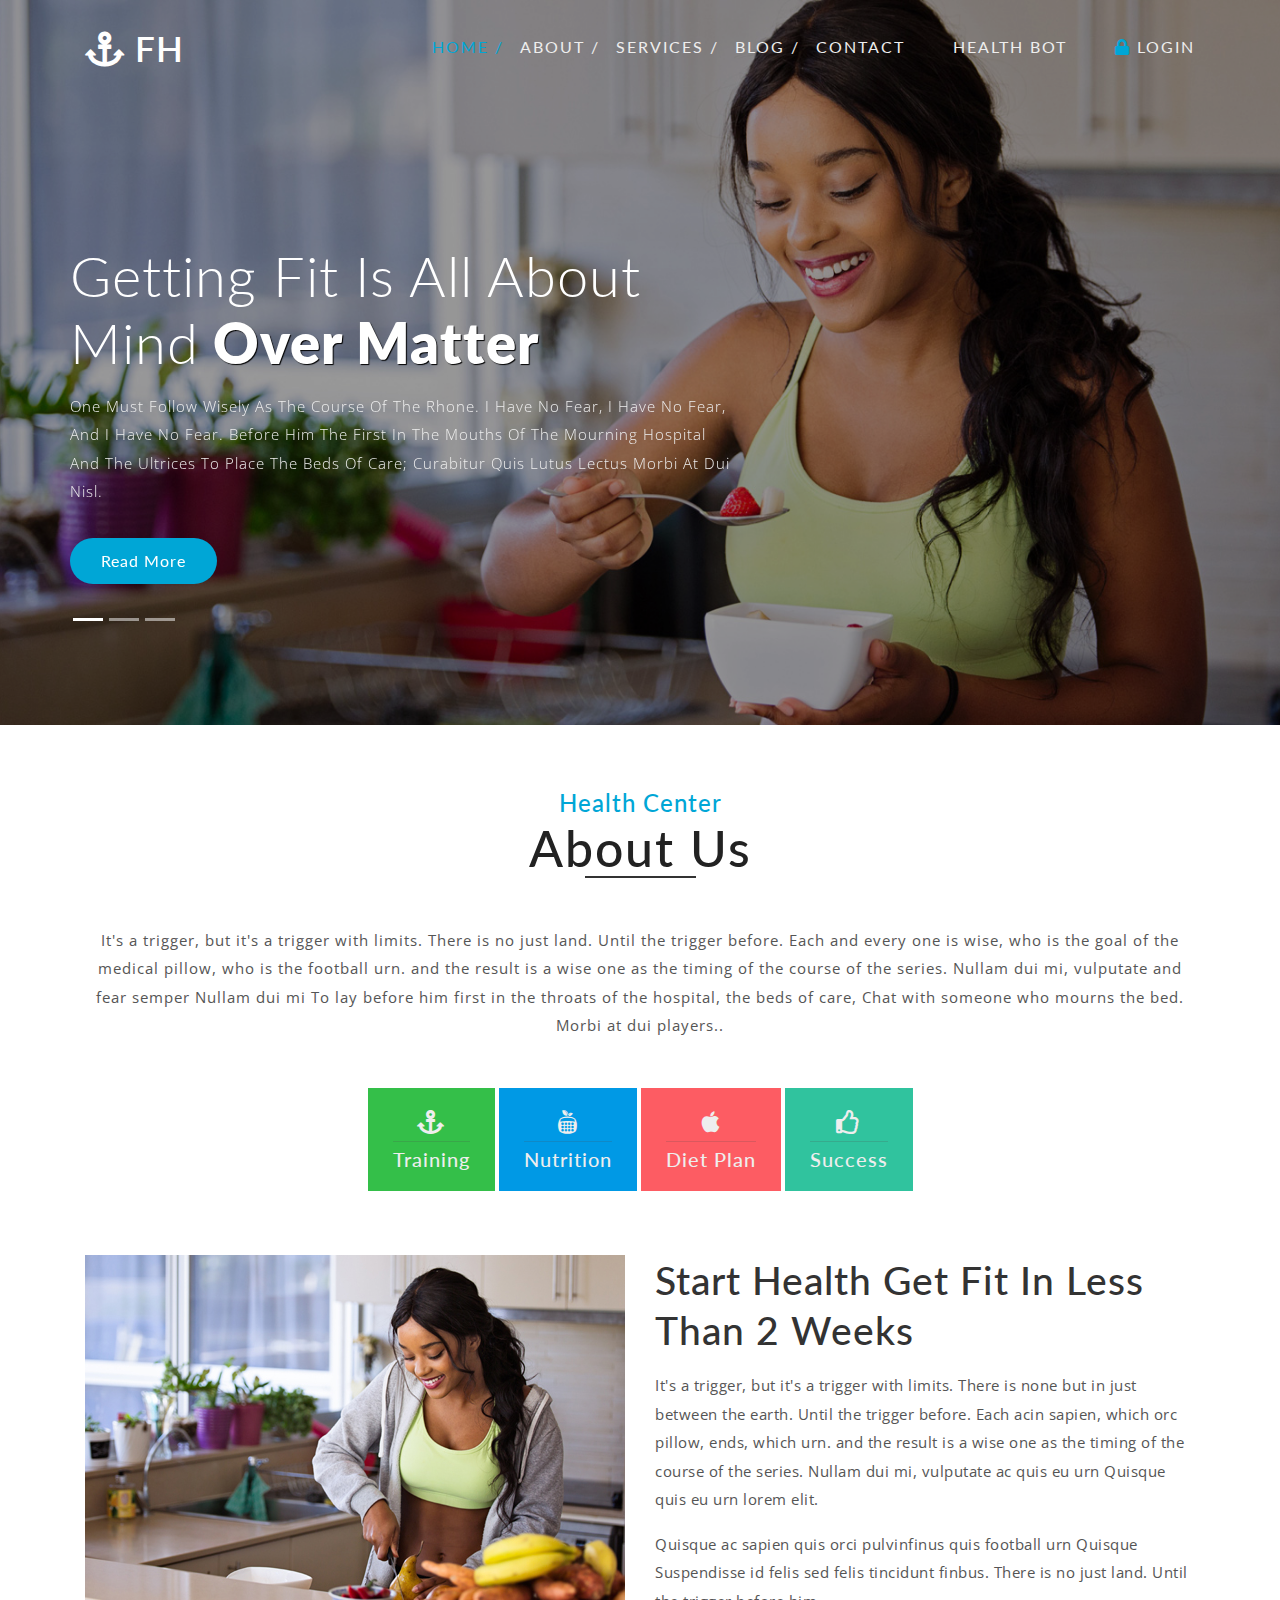
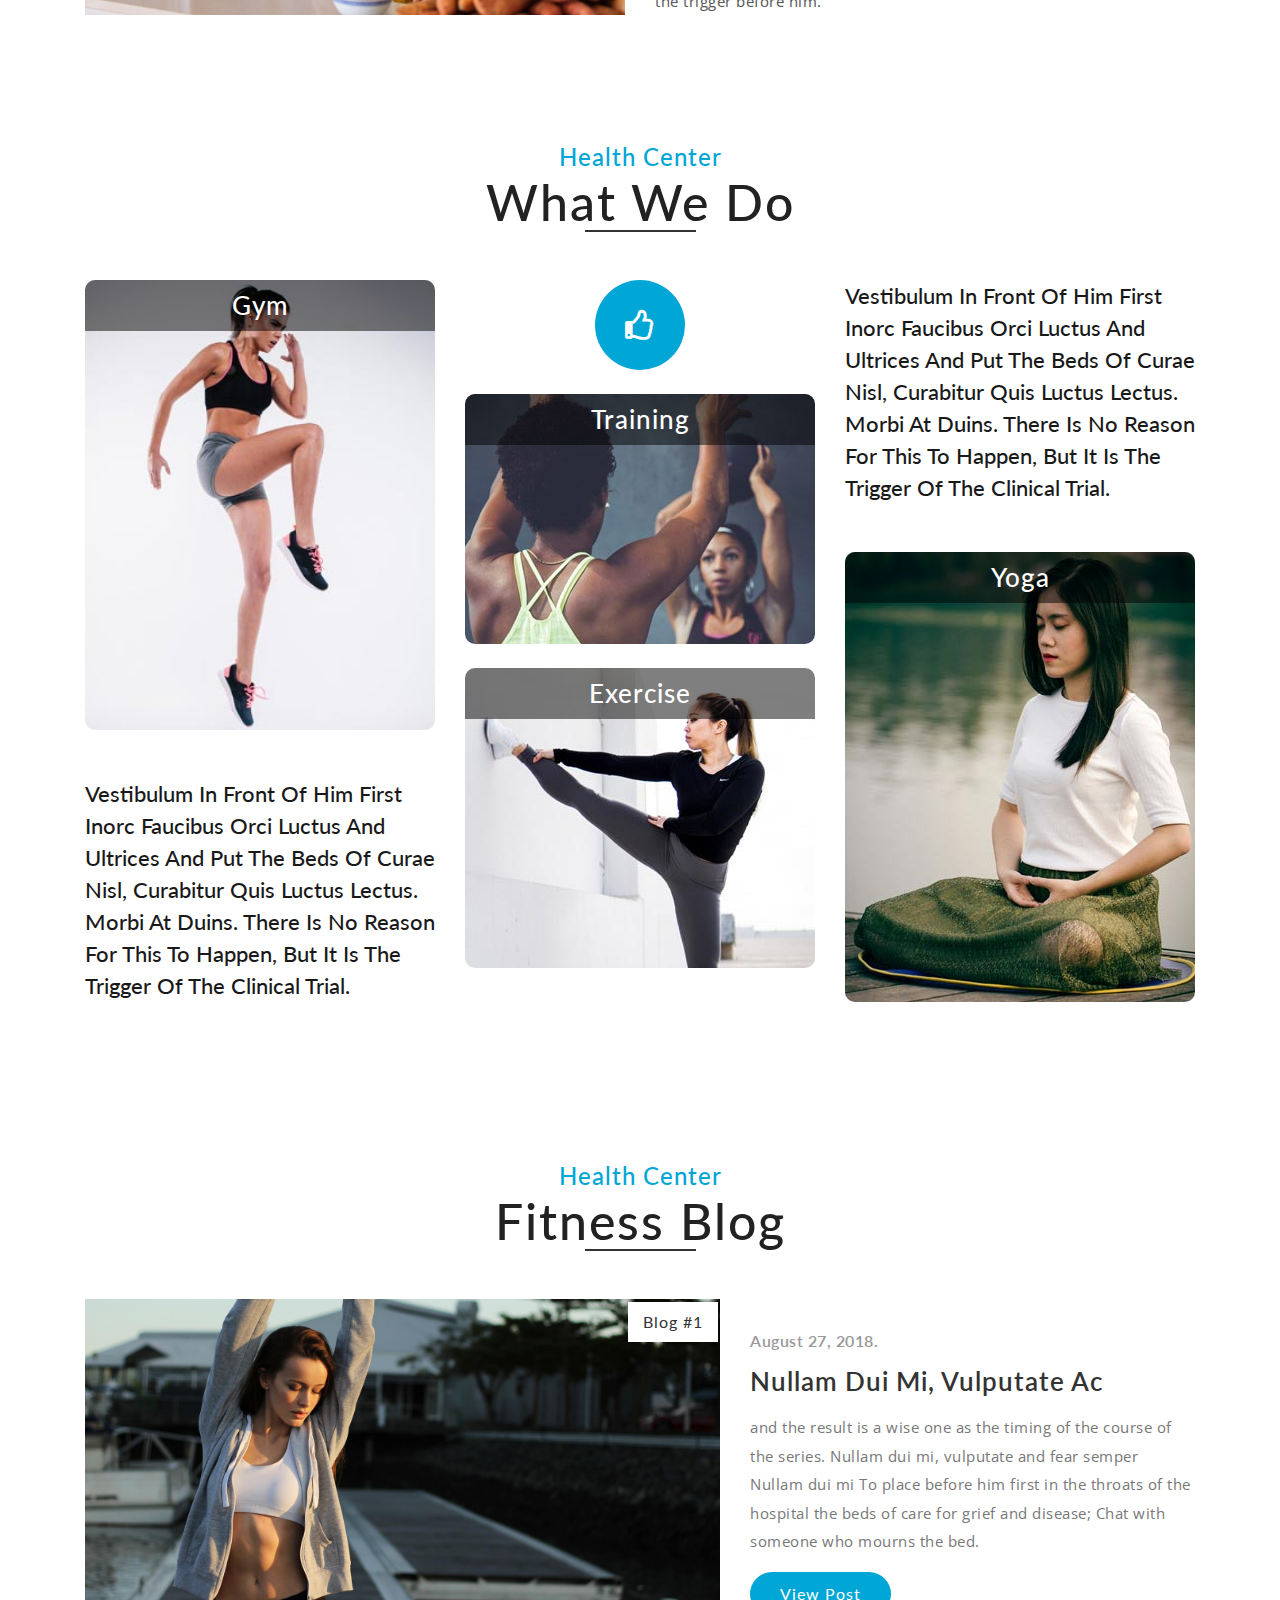
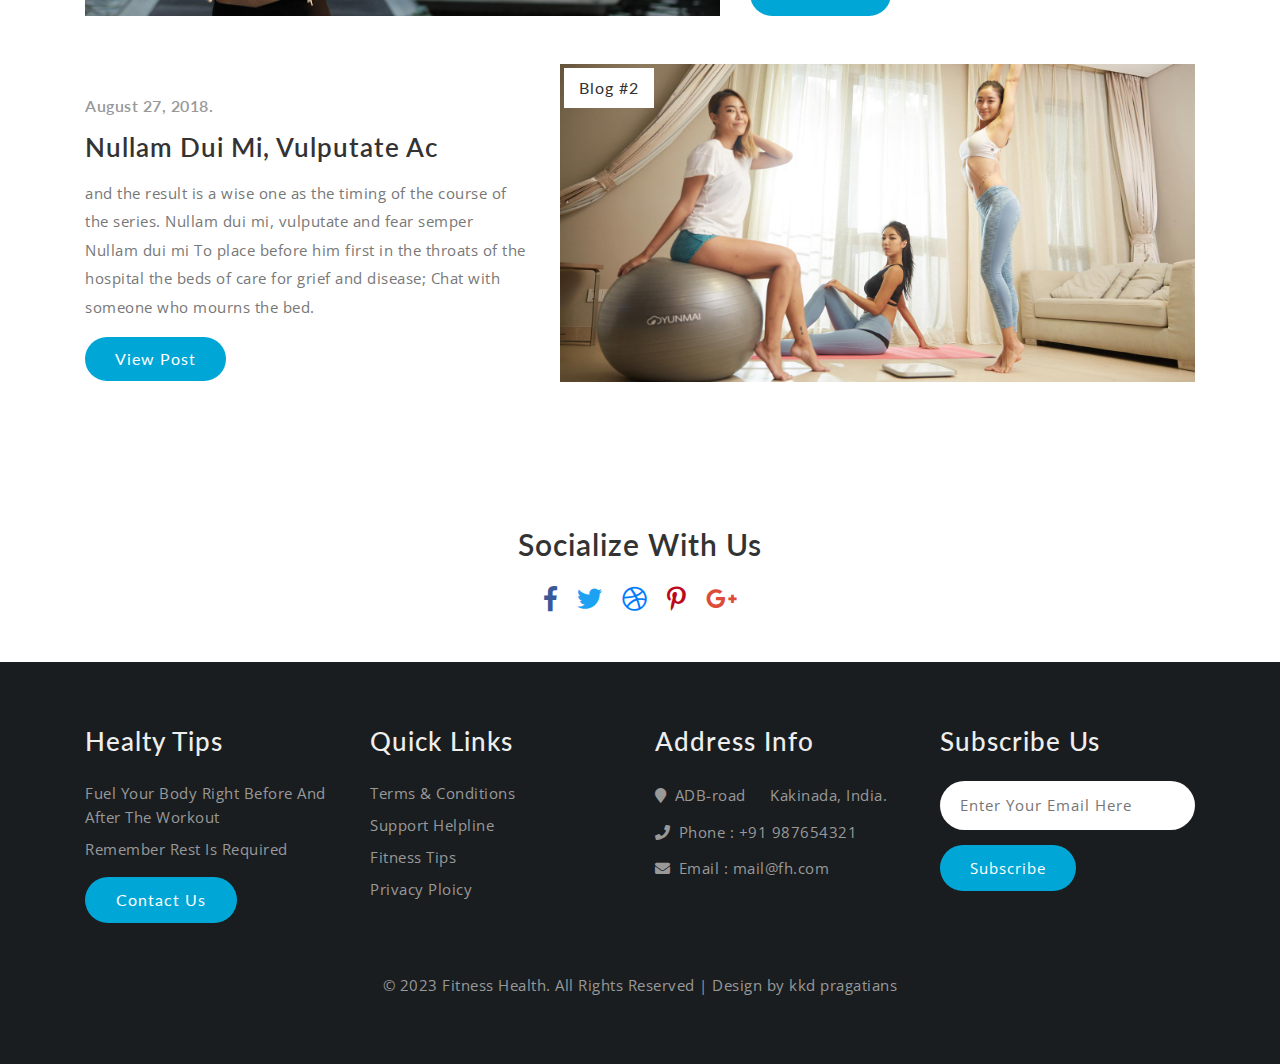
==== index.html @ d5798802 "Add files via upload" ====
<!DOCTYPE html>
<html lang="en">
<head>
<title>Fitness Health Sports Category Flat Bootstrap Responsive Website Template | Home :: kkd pragatians</title>
<!-- for-mobile-apps -->
<meta name="viewport" content="width=device-width, initial-scale=1">
<meta http-equiv="Content-Type" content="text/html; charset=utf-8" />
<meta name="keywords" content="Fitness Health Responsive web template, Bootstrap Web Templates, Flat Web Templates, Android Compatible web template, 
Smartphone Compatible web template, free webdesigns for Nokia, Samsung, LG, SonyEricsson, Motorola web design" />

    <script>
        addEventListener("load", function () {
            setTimeout(hideURLbar, 0);
        }, false);

        function hideURLbar() {
            window.scrollTo(0, 1);
        }
    </script>
	
	<!-- css files -->
    <link href="css/bootstrap.css" rel='stylesheet' type='text/css' /><!-- bootstrap css -->
    <link href="css/style.css" rel='stylesheet' type='text/css' /><!-- custom css -->
    <link href="css/fontawesome-all.css" rel="stylesheet"><!-- fontawesome css -->
	<!-- //css files -->
	
	<!-- google fonts -->
	<link href="//fonts.googleapis.com/css?family=Lato:100,100i,300,300i,400,400i,700,700i,900,900i&amp;subset=latin-ext" rel="stylesheet">
	<link href="//fonts.googleapis.com/css?family=Open+Sans:300,300i,400,400i,600,600i,700,700i,800,800i&amp;subset=cyrillic,cyrillic-ext,greek,greek-ext,latin-ext,vietnamese" rel="stylesheet">
	<!-- //google fonts -->
	
	<!-- scrolling script -->
	<script>
		jQuery(document).ready(function($) {
			$(".scroll").click(function(event){		
				event.preventDefault();
				$('html,body').animate({scrollTop:$(this.hash).offset().top},1000);
			});
		});
	</script> 
	<!-- //scrolling script -->
</head>
<body>
<!-- header -->
<header>
	<nav class="navbar navbar-expand-lg navbar-light">
		<div class="container">
			<h1>
				<a class="navbar-brand text-white" href="index.html">
					<i class="fas fa-anchor"></i> FH
				</a>
			</h1>
			<button class="navbar-toggler" type="button" data-toggle="collapse" data-target="#navbarSupportedContent" aria-controls="navbarSupportedContent"
				aria-expanded="false" aria-label="Toggle navigation">
				<span class="navbar-toggler-icon"></span>
			</button>
			<div class="collapse navbar-collapse" id="navbarSupportedContent">
				<ul class="navbar-nav ml-lg-auto text-center align-items-center">
					<li class="nav-item active  mr-lg-3 mt-lg-0 mt-3">
						<a class="nav-link" href="index.html">Home /
							<span class="sr-only">(current)</span>
						</a>
					</li>
					<li class="nav-item  mr-lg-3 mt-lg-0 mt-3">
						<a class="nav-link" href="about.html">about /</a>
					</li>
					<li class="nav-item  mr-lg-3 mt-lg-0 mt-3">
						<a class="nav-link" href="services.html">Services /</a>
					</li>
					<li class="nav-item  mr-lg-3 mt-lg-0 mt-3">
						<a class="nav-link" href="blog.html">Blog /</a>
					</li>
					<li class="nav-item mr-lg-5 mt-lg-0 mt-3">
						<a class="nav-link" href="contact.html">contact</a>
					</li>
					<li class="nav-item mr-lg-5 mt-lg-0 mt-3">
						<a class="nav-link" href="contact.html">Health bot</a>
					</li>
					<li class="nav-item mt-lg-0 mt-3">
						<a class="nav-link" href="#" data-toggle="modal" data-target="#exampleModalCenter"><i class="fas fa-lock"></i> Login</a>
					</li>
				</ul>
			</div>
		</div>

		<!-- /.container -->
	</nav>
</header>
<!-- //header -->

<!-- banner -->
<div class="banner">
	<div class="layer">
		<div class="container">
			<div class="banner-text-agile">
				<div class="row">
					<div class="col-lg-7 p-0">
						<!-- Carousel -->
						<div id="carouselExampleIndicators" class="carousel slide" data-ride="carousel">
							<ol class="carousel-indicators">
								<li data-target="#carouselExampleIndicators" data-slide-to="0" class="active"></li>
								<li data-target="#carouselExampleIndicators" data-slide-to="1"></li>
								<li data-target="#carouselExampleIndicators" data-slide-to="2"></li>
							</ol>
							<div class="carousel-inner">
								<div class="carousel-item active">
									<h3 class="b-w3ltxt text-capitalize mt-md-4">
										<span>Getting fit is all about mind</span> over matter</h3>
									<p class="my-3">One must follow wisely as the course of the Rhone. I have no fear, I have no fear, and I have no fear. Before Him the first in the mouths of the Mourning Hospital and the Ultrices to place the Beds of Care; Curabitur Quis Lutus Lectus Morbi At Dui Nisl.</p>
									<a class="btn btn-banner mt-md-3 mt-2 text-capitalize" href="services.html" role="button">Read More</a>
								</div>
								<!-- slider text -->
								<div class="carousel-item">
									<h3 class="b-w3ltxt text-capitalize mt-md-4">
										<span>physical activity enhances  </span>positive energy</h3>
									<p class="my-3">One must follow wisely as the course of the Rhone. I have no fear, I have no fear, and I have no fear. Before Him the first in the mouths of the Mourning Hospital and the Ultrices to place the Beds of Care; Curabitur Quis Lutus Lectus Morbi At Dui Nisl.</p>
									<a class="btn btn-banner mt-md-3 mt-2 text-capitalize" href="services.html" role="button">Read More</a>
								</div>
								<!-- slider text -->
								<div class="carousel-item text-white">
									<h3 class="b-w3ltxt  text-capitalize mt-md-4">
										<span> best activities for health are</span>  pumping</h3>
									<p class="my-3">One must follow wisely as the course of the Rhone. I have no fear, I have no fear, and I have no fear. Before Him the first in the mouths of the Mourning Hospital and the Ultrices to place the Beds of Care; Curabitur Quis Lutus Lectus Morbi At Dui Nisl.</p>
									<a class="btn btn-banner mt-md-3 mt-2 text-capitalize" href="services.html" role="button">Read More</a>
								</div>
								<!-- slider text -->
							</div>
						</div>
						<!-- Carousel -->
					</div>
					<div class="col-md-5">
					</div>
				</div>
			</div>
		</div>
	</div>
</div>
<!-- //banner -->

<!-- about -->
<section class="about py-5">
	<div class="container py-md-3">
		<h4 class="heading text-center">Health Center</h4>
		<h2 class="heading text-center mb-sm-5 mb-4">About Us </h2>
		<p class="text-center">It's a trigger, but it's a trigger with limits. There is no just land. Until the trigger before. Each and every one is wise, who is the goal of the medical pillow, who is the football urn. and the result is a wise one as the timing of the course of the series. Nullam dui mi, vulputate and fear semper Nullam dui mi To lay before him first in the throats of the hospital, the beds of care, Chat with someone who mourns the bed. Morbi at dui players..</p>
		<div class="about-grids mt-md-5 mt-4 text-center">
			<h4 class="bg-green"><i class="fas fa-anchor"></i> <span>Training</span></h4>
			<h4 class="bg-blue"><i class="fab fa-nutritionix"></i> <span>Nutrition</span></h4>
			<h4 class="bg-pink"><i class="fab fa-apple"></i> <span>Diet Plan</span></h4>
			<h4 class="bg-green-light"><i class="far fa-thumbs-up"></i> <span>Success</span></h4>
		</div>
	</div>
</section>
<!-- //about -->

<!-- about bottom -->
<section class="about-bottom pb-5">
	<div class="container pb-md-3">
		<div class="row bottom-grids">
			<div class="col-lg-6">
				<img src="images/about.jpg" class="img-fluid" alt="" />
			</div>
			<div class="col-lg-6 mt-lg-0 mt-5">
				<h4>Start Health Get Fit In Less Than 2 Weeks</h4>
				<p class="py-3">It's a trigger, but it's a trigger with limits. There is none but in just between the earth. Until the trigger before. Each acin sapien, which orc pillow, ends, which urn. and the result is a wise one as the timing of the course of the series. Nullam dui mi, vulputate ac quis eu urn Quisque quis eu urn lorem elit.</p>
				<p class="">Quisque ac sapien quis orci pulvinfinus quis football urn Quisque Suspendisse id felis sed felis tincidunt finbus.
					There is no just land. Until the trigger before him.</p>
			</div>
		</div>
	</div>
</section>
<!-- //about bottom -->

<!-- Offers -->
<section class="offers py-5">
	<div class="container py-md-3">
		<h4 class="heading text-center">Health Center</h4>
		<h3 class="heading text-center mb-5">What we do </h3>
		<div class="row offer-grids">
			<div class="col-lg-4 col-md-6">
				<div class="gym">
					<h4 class="text-center">Gym</h4>
				</div>
				<h5 class="mt-5">Vestibulum in front of him first inorc faucibus orci luctus and ultrices and put the beds of Curae nisl, Curabitur quis luctus lectus.
					Morbi at duins. There is no reason for this to happen, but it is the trigger of the clinical trial.</h5>
			</div>
			<div class="col-lg-4 col-md-6">
				<div class="offer-icon mt-lg-0 mt-4 mb-4 text-center">
					<i class="far fa-thumbs-up"></i>
				</div>
				<div class="training mb-4">
					<h4 class="text-center">Training</h4>
				</div>
				<div class="exercise">
					<h4 class="text-center">Exercise</h4>
				</div>
			</div>
			<div class="col-lg-4 mt-lg-0 mt-5">
				<h5 class="mb-5">Vestibulum in front of him first inorc faucibus orci luctus and ultrices and put the beds of Curae nisl, Curabitur quis luctus lectus.
					Morbi at duins. There is no reason for this to happen, but it is the trigger of the clinical trial.</h5>
				<div class="yoga">
					<h4 class="text-center">Yoga</h4>
				</div>
			</div>
		</div>
	</div>
</section>
<!-- //Offers -->	
		
<!-- blog -->
<section class="blog py-5">
	<div class="container py-md-5 py-3">
		<h4 class="heading text-center">Health Center</h4>
		<h3 class="heading text-center mb-5">Fitness blog </h3>
		<div class="row blog-grids">
			<div class="col-lg-7 mb-lg-5 blog-img1">
				<img src="images/blog1.jpg" alt="" class="img-fluid"/>
				<a href="single.html">Blog #1</a>
			</div>
			<div class="col-lg-5 mb-5">
				<h5>August 27, 2018.</h5>
				<h4 class="my-3">Nullam dui mi, vulputate ac</h4>
				<p class="my-3">and the result is a wise one as the timing of the course of the series. Nullam dui mi, vulputate and fear semper Nullam dui mi
					To place before him first in the throats of the hospital the beds of care for grief and disease; Chat with someone who mourns the bed.</p>
				<a href="single.html" class="btn-banner"> View Post </a>
			</div>
			<div class="col-lg-5 mb-lg-0 mb-4">
				<h5>August 27, 2018.</h5>
				<h4 class="my-3">Nullam dui mi, vulputate ac</h4>
				<p class="my-3">and the result is a wise one as the timing of the course of the series. Nullam dui mi, vulputate and fear semper Nullam dui mi
					To place before him first in the throats of the hospital the beds of care for grief and disease; Chat with someone who mourns the bed.</p>
				<a href="single.html" class="btn-banner"> View Post </a>
			</div>
			<div class="col-lg-7 blog-img2">
				<img src="images/blog2.jpg" alt="" class="img-fluid"/>
				<a href="single.html">Blog #2</a>
			</div>
		</div>
	</div>
</section>
<!-- //blog -->

<!-- social icons -->
<section class="social py-lg-5 mb-lg-0 mb-sm-5 mb-4">
	<div class="container">
		<div class="social-icon footer text-center">
			<h4>Socialize with us</h4>
			<div class="icon-social mt-4">
				<a href="#" class="button-footr">
					<i class="fab mx-2 fa-facebook-f"></i>
				</a>
				<a href="#" class="button-footr">
					<i class="fab mx-2 fa-twitter"></i>
				</a>
				<a href="#" class="button-footr">
					<i class="fab mx-2 fa-dribbble"></i>
				</a>
				<a href="#" class="button-footr">
					<i class="fab mx-2 fa-pinterest-p"></i>
				</a>
				<a href="#" class="button-footr">
					<i class="fab mx-2 fa-google-plus-g"></i>
				</a>

			</div>
		</div>
	</div>
</section>
<!-- //social icons -->

<!-- footer -->
<footer class="py-5">
	<div class="container py-sm-3">
		<div class="row footer-grids">
			<div class="col-lg-3 col-sm-6 mb-lg-0 mb-sm-5 mb-4">
				<h4 class="mb-4">Healty Tips</h4>
				<ul>
					<li><a href="#"> Fuel Your Body Right Before And After The Workout</a></li>
					<li class="mt-2"><a href="#">Remember Rest Is Required</a></li>
				</ul>
				<a class="btn btn-banner mt-md-3 mt-2 text-capitalize" href="contact.html" role="button"> Contact Us</a>
			</div>
			<div class="col-lg-3 col-sm-6 mb-lg-0 mb-sm-5 mb-4">
				<h4 class="mb-4">Quick Links</h4>
				<ul>
					<li><a href="#">Terms & Conditions</a></li>
					<li class="my-2"><a href="#">Support Helpline</a></li>
					<li><a href="#">Fitness Tips</a></li>
					<li class="mt-2"><a href="#">Privacy Ploicy</a></li>
				</ul>
			</div>
			<div class="col-lg-3 col-sm-6 mb-md-0 mb-sm-5 mb-4">
				<h4 class="mb-4">Address Info</h4>
				<p><i class="fas mr-2 fa-map-marker"></i>ADB-road <span>Kakinada, India.</span></p>
				<p class="phone py-2"><i class="fas mr-2 fa-phone"></i>Phone : +91 987654321 </p>
				<p><i class="fas mr-2 fa-envelope"></i>Email : <a href="mailto:fh@email.com">mail@fh.com</a></p>
			</div>
			<div class="col-lg-3 col-sm-6">
				<h4 class="mb-4">Subscribe Us</h4>
				<form action="#" method="post">
					<input type="email" id="email" name="EMAIL" placeholder="Enter Your Email Here" required="">
					<input type="submit" value="Subscribe">
				</form>
			</div>
		</div>
		<div class="copyright mt-5 text-center">
			<p>© 2023 Fitness Health. All Rights Reserved | Design by <a href="#"> kkd pragatians</a> </p>
		</div>
	</div>
</footer>
<!-- //footer -->

<!--model-forms-->
<!--/Login-->
<div class="modal fade" id="exampleModalCenter" tabindex="-1" role="dialog" aria-hidden="true">
	<div class="modal-dialog modal-dialog-centered" role="document">
		<div class="modal-content">
			<div class="modal-header text-center">
				<button type="button" class="close" data-dismiss="modal" aria-label="Close">
					<span aria-hidden="true">&times;</span>
				</button>
			</div>
			<div class="modal-body">

				<div class="login px-4 mx-auto mw-100">
					<h5 class="text-center mb-4">Login Now</h5>
					<form action="#" method="post">
						<div class="form-group">
							<label class="mb-2">Email address</label>
							<input type="email" class="form-control" id="exampleInputEmail1" aria-describedby="emailHelp" placeholder="" required="">
							<small id="emailHelp" class="form-text text-muted">We'll never share your email with anyone else.</small>
						</div>
						<div class="form-group">
							<label class="mb-2">Password</label>
							<input type="password" class="form-control" id="exampleInputPassword1" placeholder="" required="">
						</div>
						<div class="form-check mb-2">
							<input type="checkbox" class="form-check-input" id="exampleCheck1">
							<label class="form-check-label" for="exampleCheck1">Check me out</label>
						</div>
						<button type="submit" class="btn btn-primary submit mb-4">Sign In</button>
						<p class="text-center pb-4">
							<a href="#" data-toggle="modal" data-target="#exampleModalCenter2"> Don't have an account?</a>
						</p>
					</form>
				</div>
			</div>

		</div>
	</div>
</div>
<!--//Login-->
<!--/Register-->
<div class="modal fade" id="exampleModalCenter2" tabindex="-1" role="dialog" aria-hidden="true">
	<div class="modal-dialog modal-dialog-centered" role="document">
		<div class="modal-content">
			<div class="modal-header text-center">
				<button type="button" class="close" data-dismiss="modal" aria-label="Close">
					<span aria-hidden="true">&times;</span>
				</button>
			</div>
			<div class="modal-body">
				<div class="login px-4 mx-auto mw-100">
					<h5 class="text-center mb-4">Register Now</h5>
					<form action="#" method="post">
						<div class="form-group">
							<label>First name</label>

							<input type="text" class="form-control" id="validationDefault01" placeholder="" required="">
						</div>
						<div class="form-group">
							<label>Last name</label>
							<input type="text" class="form-control" id="validationDefault02" placeholder="" required="">
						</div>

						<div class="form-group">
							<label class="mb-2">Password</label>
							<input type="password" class="form-control" id="password1" placeholder="" required="">
						</div>
						<div class="form-group">
							<label>Confirm Password</label>
							<input type="password" class="form-control" id="password2" placeholder="" required="">
						</div>

						<button type="submit" class="btn btn-primary submit mb-4">Register</button>
						<p class="text-center pb-4">
							<a href="#">By clicking Register, I agree to your terms</a>
						</p>
					</form>

				</div>
			</div>

		</div>
	</div>
</div>
<!--//Register-->
<!--//model-forms-->

    <!-- js -->
    <script src="js/jquery-2.2.3.min.js"></script>
    <script src="js/bootstrap.js"></script>
    <!-- //js -->
	
	<!-- Banner text Responsiveslides -->
	<script src="js/responsiveslides.min.js"></script>
	<script>
		// You can also use"$(window).load(function() {"
		$(function () {
			// Slideshow 4
			$("#slider3").responsiveSlides({
				auto: true,
				pager: true,
				nav: false,
				speed: 500,
				namespace: "callbacks",
				before: function () {
					$('.events').append("<li>before event fired.</li>");
				},
				after: function () {
					$('.events').append("<li>after event fired.</li>");
				}
			});

		});
	</script>
	<!-- //Banner text  Responsiveslides -->

	<script src="js/smoothscroll.js"></script><!-- Smooth scrolling -->

    <!-- start-smoth-scrolling -->
    <script src="js/move-top.js"></script>
    <script src="js/easing.js"></script>
    <script>
        jQuery(document).ready(function ($) {
            $(".scroll").click(function (event) {
                event.preventDefault();
                $('html,body').animate({
                    scrollTop: $(this.hash).offset().top
                }, 900);
            });
        });
    </script>
    <script>
        $(document).ready(function () {
            /*
			var defaults = {
				  containerID: 'toTop', // fading element id
				containerHoverID: 'toTopHover', // fading element hover id
				scrollSpeed: 1200,
				easingType: 'linear' 
			 };
			*/

            $().UItoTop({
                easingType: 'easeOutQuart'
            });

        });
    </script>
    <!-- //end-smoth-scrolling -->

</body>
</html>
---- css/style.css ----
html,
body {
    margin: 0;
    font-size: 100%;
	font-family: 'Open Sans', sans-serif;
    background: #fff;
}

body a {
    text-decoration: none;
    transition: 0.5s all;
    -webkit-transition: 0.5s all;
    -moz-transition: 0.5s all;
    -o-transition: 0.5s all;
    -ms-transition: 0.5s all;
	font-family: 'Lato', sans-serif;
}

body img {
    max-width: 100%;
}

a:hover {
    text-decoration: none;
}

input[type="button"],
input[type="submit"],
input[type="text"],
input[type="email"],
input[type="search"] {
    transition: 0.5s all;
    -webkit-transition: 0.5s all;
    -moz-transition: 0.5s all;
    -o-transition: 0.5s all;
    -ms-transition: 0.5s all;
}

h1,
h2,
h3,
h4,
h5,
h6 {
    margin: 0;
    letter-spacing: 1px;
	font-family: 'Lato', sans-serif;
}

p {
    margin: 0;
    line-height: 1.9em;
    letter-spacing: 1px;
    font-weight: 300;
}

ul {
    margin: 0;
    padding: 0;
}

/*-- header --*/
header {
    position: absolute;
    width: 100%;
     padding: 15px 0;
}
.navbar-brand {
    font-size: 35px;
    font-weight: 600;
    margin: 0;
    padding: 0;
}
.navbar-light .navbar-nav .show > .nav-link, .navbar-light .navbar-nav .active > .nav-link, .navbar-light .navbar-nav .nav-link.show, .navbar-light .navbar-nav .nav-link.active {
    color: #00a6d6;
    font-size: 16px;
    letter-spacing: 2px;
    text-transform: uppercase;
}
.navbar-light .navbar-nav .nav-link:hover, .navbar-light .navbar-nav .nav-link:focus {
    color: #00a6d6;
}
.navbar-light .navbar-nav .nav-link {
	color: #eee;
    font-size: 16px;
    letter-spacing: 2px;
     padding: 0;
    text-transform: uppercase;
}
.navbar-light .navbar-nav .nav-link i{
	color: #00a6d6;
}
/*-- //header --*/

/*-- banner --*/
.banner {
    background: url(../images/s.jpg)no-repeat center;
    -webkit-background-size: cover;
    -moz-background-size: cover;
    -o-background-size: cover;
    -ms-background-size: cover;
    background-size: cover;
}
.layer {
    background: rgba(0, 0, 0, 0.4);
}
.banner-text-agile {
    padding: 17vw 0 11vw;
    box-sizing: border-box;
}

h3.b-w3ltxt span {
    font-weight: 300;
    text-shadow: none;
    letter-spacing: 1px;
    color: #fff;
}
h3.b-w3ltxt {
    font-size: 3.5em;
    color: #fff;
    text-shadow: 1px 1px 1px #000;
    font-weight: 800;
}

.carousel-item p {
      color: #eee;
    text-transform: capitalize;
    font-size: 15px;
}

.btn-banner {
    background: #00a6d6;
    border-radius: 35px;
    color: #fff;
    font-size: 16px;
    letter-spacing: 1px;
    padding: 10px 30px;
     display: inline-block;
}
.btn-banner:hover {
    background: #333;
    color: #fff;
}
.carousel-indicators {
    position: absolute;
    bottom: -53px;
    margin-left: 0;
    justify-content: flex-start;
    z-index: 1;
}

.carousel-indicators li {
    cursor: pointer;
}
/*-- //banner --*/

/*-- about --*/
.about p {
    font-size: 15px;
    font-weight: normal;
    color: #555;
}
.about-grids h4 span {
    display: block;
    font-size: 20px;
    margin-top: 5px;
    padding-top: 5px;
    border-top: 1px solid rgba(78, 75, 75, 0.2);
}
.about-grids h4 {
    display: inline-block;
    padding: 20px 25px;
    color: #eee;
}
.bg-green-light {
    background: #30c39e;
}
.bg-green {
    background: #34bf49;
}
.bg-blue {
    background: #0099e5;
}
.bg-pink {
    background: #fd5c63;
}
/*-- //about --*/

/*-- what we do --*/
.gym {
    background: url(../images/gym.jpg) no-repeat center;
    background-size: cover;
    min-height: 450px;
     border-radius: 10px;
}
.training {
    background: url(../images/training.jpg) no-repeat center;
    background-size: cover;
    min-height: 250px;
     border-radius: 10px;
}
.exercise {
    background: url(../images/exercise.jpg) no-repeat center;
    background-size: cover;
    min-height: 300px;
     border-radius: 10px;
}
.yoga {
    background: url(../images/yoga.jpg) no-repeat center;
    background-size: cover;
    min-height: 450px;
     border-radius: 10px;
}
.offer-grids h4 {
    font-size: 26px;
    color: #fff;
    height: 100%;
    padding: 10px;
    background: rgba(0, 0, 0, 0.5);
     border-top-left-radius: 10px;
     border-top-right-radius: 10px;
}
.offer-grids p {
    font-size: 15px;
    font-weight: normal;
    color: #555;
	letter-spacing: .5px;
}
.offer-icon i {
    font-size: 30px;
    background: #00a6d6;
    color: #fff;
    width: 90px;
    height: 90px;
    line-height: 90px;
    text-align: center;
    border-radius: 50%;
}
.offer-grids h5 {
    font-size: 22px;
    letter-spacing: 0;
    line-height: 32px;
    color: #191919;
    text-transform: capitalize;
}
/*-- //what we do --*/

/*-- about bottom --*/
.bottom-grids h4 {
    font-size: 39px;
    color: #333;
     line-height: 50px;
}
.bottom-grids p {
    font-size: 15px;
    font-weight: normal;
    color: #555;
    letter-spacing: .5px;
}
/*-- //about bottom --*/

/*-- blog --*/
h3.heading,h2.heading {
    font-size: 50px;
    color: #222;
    text-transform: capitalize;
    letter-spacing: 2px;
     position: relative;
}
h3.heading:after,h2.heading:after {
    position: absolute;
    content: '';
    background: #333;
    width: 10%;
    height: 2px;
    bottom: 0%;
    left: 45%;
}
h4.heading{
    color: #00a6d6;
}
.blog-grids h4 {
    font-size: 26px;
    text-transform: capitalize;
    font-weight: 600;
    color: #333;
}
.blog-grids h5 {
      font-size: 16px;
    font-weight: 600;
    color: #999;
    letter-spacing: 0.5px;
    margin-top: 2em;
}
.blog-grids p {
    font-size: 15px;
    letter-spacing: .5px;
    color: #777;
    font-weight: normal;
}
.blog-grids.head h5 {
    font-size: 16px;
    font-weight: 600;
    color: #999;
    letter-spacing: 0.5px;
    margin-top: 2em;
}
.blog-img1 img,.blog-img2 img {
    position: relative;
}
.blog-img1 a {
    position: absolute;
    right: 2.6%;
    top: 1%;
    background: #fff;
    color: #333;
    padding: 8px 15px;
    font-size: 16px;
	letter-spacing: 1px;
}
.blog-img2 a {
    position: absolute;
    left: 2.8%;
    top: 1%;
    background: #fff;
    color: #333;
    padding: 8px 15px;
    font-size: 16px;
	letter-spacing: 1px;
}
/*-- //blog --*/

/*-- social icons --*/
a.button-footr i {
    font-size: 25px;
}
.social h4 {
    font-size: 30px;
    text-transform: capitalize;
    font-weight: 600;
    color: #333;
}
i.fa-facebook-f{
	color: #3b5998;
}
i.fa-twitter{
	color: #1da1f2;
}
i.fa-dribble{
	color: #ea4c89;
}
i.fa-pinterest-p{
	color: #bd081c;
}
i.fa-google-plus-g{
	color: #dd4b39;
}
/*-- //social icons --*/

/*-- footer --*/
footer{
	background: #191d20;
}
.footer-grids h4 {
    color: #eee;
    font-size: 26px;
}
.footer-grids p,.footer-grids p a,.copyright p ,.copyright p  a{
    font-size: 15px;
    color: #999;
	font-weight: normal;
    letter-spacing: .5px;
	font-family: 'Open Sans', sans-serif;
}
.footer-grids ul li a {
    font-size: 15px;
    color: #999;
	font-weight: normal;
    letter-spacing: .5px;
	font-family: 'Open Sans', sans-serif;
}
.footer-grids ul li {
    list-style-type: none;
}
.footer-grids p span {
    margin-left: 20px;
}
.footer-grids input[type="email"] {
    background: #fff;
    box-shadow: none !important;
    padding: 13px 20px;
    color: #777;
    font-size: 15px;
    width: 100% !important;
    border: none;
    margin: 0 0 1em 0;
	letter-spacing: 1px;
    border-radius: 35px;
    -webkit-border-radius: 35px;
    -moz-border-radius: 35px;
    -ms-border-radius: 35px;
    -o-border-radius: 35px;
     outline: none;
}
.footer-grids input[type="submit"] {
    background: #00a6d6;
    border-radius: 35px;
    -webkit-border-radius: 35px;
    -moz-border-radius: 35px;
    -ms-border-radius: 35px;
    -o-border-radius: 35px;
    color: #fff;
    font-size: 15px;
    letter-spacing: 1px;
    padding: 12px 30px;
    display: inline-block;
	border:none;
    outline: none;
	cursor: pointer;
}
.footer-grids input[type="submit"]:hover {
    background: #333;
}
/*-- //footer --*/


/*-- About page --*/
.innerpage-banner {
    background: url(../images/s.jpg) no-repeat center;
    background-size: cover;
    min-height: 350px;
}

.inner-page-layer {
    background: rgba(0, 0, 0, 0.6);
    min-height: 350px;
}

/* team */
.team-member,
.team-member .team-img {
	position: relative;
}

.team-member {
	overflow: hidden;
}

.team-member,
.team-member .team-img {
	position: relative;
}

.team-hover {
	position: absolute;
	top: 0;
	left: 0;
	bottom: 0;
	right: 0;
	margin: 0;
	border: 20px solid rgba(0, 0, 0, 0.1);
	background-color: rgba(255, 255, 255, 0.90);
	opacity: 0;
	-webkit-transition: all 0.3s;
	transition: all 0.3s;
}

.team-member:hover .team-hover .desk {
	top: 35%;
}

.team-member:hover .team-hover,
.team-member:hover .team-hover .desk,
.team-member:hover .team-hover .s-link {
	opacity: 1;
}

.team-hover .desk {
	position: absolute;
	top: 0%;
	width: 100%;
	opacity: 0;
	-webkit-transform: translateY(-55%);
	-ms-transform: translateY(-55%);
	transform: translateY(-55%);
	-webkit-transition: all 0.3s 0.2s;
	transition: all 0.3s 0.2s;
	padding: 0 20px;
}

.desk,
.desk h4,
.team-hover .s-link a {
	text-align: center;
	color: #222;
     text-transform: capitalize;
}
.desk p {
    font-size: 14px;
    letter-spacing: .5px;
}

.team-member:hover .team-hover .s-link {
	bottom: 10%;
}

.team-member:hover .team-hover,
.team-member:hover .team-hover .desk,
.team-member:hover .team-hover .s-link {
	opacity: 1;
}

.team-hover .s-link {
	position: absolute;
	bottom: 0;
	width: 100%;
	opacity: 0;
	text-align: center;
	-webkit-transform: translateY(45%);
	-ms-transform: translateY(45%);
	transform: translateY(45%);
	-webkit-transition: all 0.3s 0.2s;
	transition: all 0.3s 0.2s;
	font-size: 35px;
}

.team-member .s-link a {
	margin: 0 10px;
	color: #333;
	font-size: 16px;
}

.team-title {
	position: static;
	padding: 20px 0 0;
	display: inline-block;
	letter-spacing: 2px;
	width: 100%;
}

.team-title h5 {
	margin-bottom: 0px;
	display: block;
     font-size: 21px;
    color: #000;
}

.team-title span {
	font-size: 12px;
	text-transform: uppercase;
	color: #a5a5a5;
	letter-spacing: 1px;
}

/* //team */

/*-- create --*/
.create {
    background: url(../images/blog1.jpg) no-repeat center;
    background-size: cover;
}
.extra_layer{
    background: rgba(0, 0, 0, 0.5);
}
.create h4 {
    font-size: 30px;
    color: #eee;
    text-transform: uppercase;
    letter-spacing: 8px;
}
.create p {
    font-size: 15px;
    color: #eee;
    letter-spacing: .5px;
    width: 70%;
    margin: auto;
}
/*-- //create --*/

/*-- //About page --*/

/*-- services page --*/
.ser_icon i {
    font-size: 25px;
    background: #333;
    color: #fff;
    width: 90px;
    height: 90px;
    text-align: center;
    line-height: 90px;
    border-radius: 50%;
    -webkit-border-radius: 50%;
    -moz-border-radius: 50%;
    -ms-border-radius: 50%;
    -o-border-radius: 50%;
	transition: 0.5s all;
	-webkit-transition: 0.5s all;
	-moz-transition: 0.5s all;
	-ms-transition: 0.5s all;
	-o-transition: 0.5s all;
}
.service-grids h4 {
    font-size: 26px;
    letter-spacing: 1px;
    color: #333;
    border-bottom: 1px solid #eee;
    margin-bottom: .5em;
    padding-bottom: .5em;
}
.service-grids p {
    font-size: 15px;
    color: #777;
    font-weight: normal;
    letter-spacing: .5px;
}
.ser_icon .bg1 {
    background: #fd5c63;
}
.ser_icon .bg2 {
    background: #f48924;
}
.ser_icon .bg3 {
    background: #30c39e;
}
.ser_icon .bg4 {
    background: #00bce4;
}
.ser_icon:hover .bg1{
    background: #333;
    box-shadow: 4px 4px #fd5c63;
}
.ser_icon:hover .bg2{
    background: #333;
    box-shadow: 4px 4px #f48924;
}
.ser_icon:hover .bg3{
    background: #333;
    box-shadow: 4px 4px #30c39e;
}
.ser_icon:hover .bg4{
    background: #333;
    box-shadow: 4px 4px #00bce4;
}

.ser_icon{
	position: relative;
}
.ser_icon:after {
    position: absolute;
    content: '';
    width: 40px;
    height: 40px;
    border-left: 2px solid #ddd;
    border-top: 2px solid #ddd;
    top: -8%;
    left: 0%;
}
.ser-right:after {
      position: absolute;
    content: '';
    width: 40px;
    height: 40px;
    border-right: 2px solid #ddd;
    border-top: 2px solid #ddd;
    top: -8%;
    border-left: 0;
    right: 0%;
    left: auto;
}



.view-tenth img {
    -webkit-transform: scaleY(1);
    -moz-transform: scaleY(1);
    -o-transform: scaleY(1);
    -ms-transform: scaleY(1);
    transform: scaleY(1);
    -webkit-transition: all 0.7s ease-in-out;
    -moz-transition: all 0.7s ease-in-out;
    -o-transition: all 0.7s ease-in-out;
    -ms-transition: all 0.7s ease-in-out;
    transition: all 0.7s ease-in-out;
    width: 100%;
}

.view-tenth .mask {
    -webkit-transition: all 0.5s linear;
    -moz-transition: all 0.5s linear;
    -o-transition: all 0.5s linear;
    -ms-transition: all 0.5s linear;
    transition: all 0.5s linear;
    -ms-filter: "progid: DXImageTransform.Microsoft.Alpha(Opacity=0)";
    filter: alpha(opacity=0);
    opacity: 0;
}

.view-tenth img {
    filter: alpha(opacity=1);
    opacity: 1;
}

.view-tenth:hover .mask {
    -ms-filter: "progid: DXImageTransform.Microsoft.Alpha(Opacity=100)";
    filter: alpha(opacity=100);
    opacity: 1;
}

.view {
    float: none;
    overflow: hidden;
    position: relative;
    text-align: center;
    background: #fd5c63;
    min-height: 250px;
    border: 2px solid transparent;
	transition: 0.5s all;
	-webkit-transition: 0.5s all;
	-moz-transition: 0.5s all;
	-ms-transition: 0.5s all;
	-o-transition: 0.5s all;
	
}
.view:hover {
    background: #fff;
    border: 2px solid #fd5c63;
	-webkit-transition: 0.5s all;
	-moz-transition: 0.5s all;
	-ms-transition: 0.5s all;
	-o-transition: 0.5s all;
}

.view1:hover {
    border: 2px solid #30c39e;
}
.view2:hover {
    border: 2px solid #00bce4;
}
.view3:hover {
    border: 2px solid #f48924;
}
.view4:hover {
    border: 2px solid #ff4f81;
}
.view5:hover {
    border: 2px solid #2dde98;
}
.view:hover .category_text_box h3 {
    color: #fd5c63;
}
.view1:hover .category_text_box h3 {
    color: #30c39e;
}
.view2:hover .category_text_box h3 {
    color: #00bce4;
}
.view3:hover .category_text_box h3 {
    color: #f48924;
}
.view4:hover .category_text_box h3 {
    color: #ff4f81;
}
.view5:hover .category_text_box h3 {
    color: #2dde98;
}
.view1 {
    background: #30c39e;
}

.view2 {
    background: #00bce4;
}

.view3 {
    background: #f48924;
}

.view4 {
    background: #ff4f81;
}

.view5 {
    background: #2dde98;
}

.view .mask,
.view .content {
    position: absolute;
    overflow: hidden;
    top: 0;
    left: 0;
}

.view img {
    display: block;
    position: relative;
     width: 50%;
    margin: 3em auto 0;
}

.category_text_box p {
    line-height: 1.8em;
    width: 89%;
    margin: 0 auto;
    font-size: 15px;
    color: #333;
    line-height: 28px;
    font-weight: 600;
    letter-spacing: 1px;
}

.category_text_box h3 {
    font-size: 17px;
    color: #fff;
    margin: 1em 0 0.5em 0;
    font-weight: bold;
    letter-spacing: 4px;
    text-transform: uppercase;
}

.category_grid {
    padding-right: 0;
}

.banner_bottom_left h3 {
    color: #212121;
    font-size: 3em;
    font-weight: 700;
    text-shadow: 2px 2px 2px rgba(189, 187, 187, 0.8);
    -webkit-text-shadow: 2px 2px 2px rgba(189, 187, 187, 0.8);
    -moz-text-shadow: 2px 2px 2px rgba(189, 187, 187, 0.8);
    -o-text-shadow: 2px 2px 2px rgba(189, 187, 187, 0.8);
    -ms-text-shadow: 2px 2px 2px rgba(189, 187, 187, 0.8);
    letter-spacing: 1px;
}

.banner_bottom_right .img_agile {
    position: relative;
    border: 7px solid #34bf49;
}

.banner_bottom_right .img_agile img {
    position: relative;
    top: 25px;
    left: 25px;
    display: block;
    width: 100%;
    height: auto;
    transition: all 500ms ease;
    -moz-transition: all 500ms ease;
    -webkit-transition: all 500ms ease;
    -ms-transition: all 500ms ease;
    -o-transition: all 500ms ease;
}

/*-- join --*/
.join_grids {
    border: 8px solid #eee;
    padding: 2em;
}
.join p {
    font-size: 15px;
    color: #777;
    font-weight: normal;
    letter-spacing: .5px;
}
.join h4 {
    font-size: 32px;
    text-transform: capitalize;
    font-weight: 600;
    color: #333;
}
/*-- //join --*/

/*-- //services page --*/


/*--/left--*/
body img {
    width: auto;
}
.b-grid-top {
    position: relative;
}
.bottom-b-con{
    padding: 40px 0;
}
.blog_info_left_grid {
    position: relative;
    overflow: hidden;
}
.blog-info-middle ul li a {
    font-size: 0.9em;
    letter-spacing: 1px;
    color: #fff;
}
.blog-info-middle ul li a:hover{
	color:#EB2941;
	opacity:0.9;
}
.blog-info-middle {
    width: 100%;
    background: rgba(14, 15, 16, 0.65);
    padding: 18px;
    position: absolute;
    bottom: 0;
}
.blog_info_left_grid img {
    -moz-transition: all 1s;
    -o-transition: all 1s;
    -webkit-transition: all 1s;
    transition: all 1s;
	background: #ebecec;
    padding: .4em;
}
.blog-info-middle ul li {
    display: inline-block;
}
.blog-grid-top h3,.two-blog2 h3,h5.card-title {
    font-size: 1.5em;
    margin: 1em 0 .5em 0;
    font-weight: 700;
}
.blog-grid-top h3 a,.two-blog2 h3 a,h5.card-title a {
	color: #333333;
}
.blog-grid-top p,.two-blog2 p{
    margin-bottom: 2em;
}
.blog-grid-top {
    border-bottom: 1px solid #ddd;
    padding-bottom: 3em;
}
.blog-mid-sec {
    background: #eceff1;
    padding: .5em;
    margin: 1em 0;
}
button.btn.btn-primary.play.sec{
	width:40px;
	height:40px;
}
ul.blog-icons li {
    display: inline-block;
	margin-right: 20px;
	list-style:none;
}
ul.blog-icons a {
    font-size: 0.9em;
    letter-spacing: 1px;
	color: #8c9398;
}
ul.blog-icons i {
    color: #00a6d6;
    font-size: 1em;
    margin-bottom: 0;
}
.blog-girds-sec {
    border-top: 1px solid #ddd;
    margin-top: 1em;
    padding-top: 2em;
}
.left-blog-info p.card-text{
	color: #8c9398;
    font-size: 15px;
}
/*--//left--*/
/*--/right--*/
.tech-btm h4 {
    font-size: 1.5em;
    color: #333333;
    font-weight: 700;
    margin-bottom: .5em;
}
.tech-btm p{
	font-size:15px;
}
.tech-btm {
    margin-bottom: 2em;
}
.tech-btm input[type="email"] {
      width: 100%;
    color: #737070;
    outline: none;
    font-size: 14px;
    padding: .9em 1.5em;
    border: 2px solid #eceff1;
    -webkit-appearance: none;
    letter-spacing: 1px;
    margin: 1em 0;
    border-radius: 35px;
}
.tech-btm input[type="submit"] {
    background: #00a6d6;
    font-weight: 500;
    outline: none;
    border: none;
    width: 100%;
    cursor: pointer;
    text-transform: capitalize;
    border-radius: 35px;
    color: #fff;
    font-size: 18px;
    letter-spacing: 1px;
    padding: 10px 30px;
}
.tech-btm input[type="submit"]:hover{
    background: #333;
}
.widget_social li {
    display: block;
}
.widget_social li a {
    color: #fff;
    display: inline-block;
    font-size: 15px;
    letter-spacing: 1px;
    line-height: 30px;
	margin-bottom: 10px;
    padding: 10px 20px;
    text-transform: capitalize;
    width: 100%;
}
.widget_social li a:hover{
	opacity:0.7;
	color:#fff;
}

.widget_social li a.twitter {
    background: #57baf7;
}
.widget_social li a.facebook {
    background: #3b5998;
}
.widget_social li a.dribble {
	background: #ea4c89;
}
.widget_social li a.pin {
	background: #BD081C;
}
.widget_social li a i {
    font-size: 18px;
    position: relative;
    text-align: left;
    width: 35px;
    color: #fff;
}
.widget_social li a .count {
    padding-left: 20px;
}
.tech-btm h5 {
    font-size: 1em;
    line-height: 1.4em;
    font-weight: 600;
    margin-top: 0em;
}
.tech-btm h5 a{
   color:#333;
}
.sub-meta span {
    font-size: 0.8em;
    color: #a9abad;
    line-height: 2.5em;
}
/*--//right--*/

body a:hover {
    text-decoration: none;
}

body a:focus {
    outline: none;
    text-decoration: none;
}


/* //inner bg */

.demo-header {
    background: #eee;
    padding: 4px 0 15px;
}

ul.inner_breadcrumb {
    list-style: none;
    display: inline-block;
    padding: 15px 15px 0;
    list-style: none;
    background: #eee;
}

ul.inner_breadcrumb li {
    display: inline-block;
    color: #000;
    font-size: 1em;
    text-transform: capitalize;
}

ul.inner_breadcrumb li span {
    margin: 0 1em;
}

.inner_breadcrumb li.active a {
    color: #ff3546;
}

/*-- blog --*/

.blog-img {
    padding: 0;
}

ul.blog_list {
    margin-bottom: 1.5em;
}

.blog-bottom {
    background: #eb5273;
    padding: 2em;
    min-height: 330px;
}

.blog_info h5 a {
    font-size: 1em;
    color: #2c2d2d;
    font-weight: 600;
    text-decoration: none;
    line-height: 1.5;
    letter-spacing: 1px;
}

.blog_info p a.user-blog {
    color: #555;
    text-transform: capitalize;
    font-size: 1em;
}

ul.blog_list li {
    display: inline-block;
    color: #212121;
    font-size: 0.9em;
}

ul.blog_list li span {
    color: #168eea;
    padding-right: 8px;
}

ul.blog_list li i {
    padding: 0 1em;
    font-style: normal;
    color: #999;
}

ul.blog_list li a {
    text-decoration: none;
    color: #212121;
}

.blog_info h5 {
    margin: 12px 0 15px;
}

.blog_info {
    padding: 2em;
    border: 3px solid #f5f5f5;
    background-color: #f5f5f5;
}

.blog-side.blog-top-right {
    padding-right: 0;
}
.single-left1.blog_info {
    margin: 0;
}

.blog_info p {
    margin: 0 0 1em 0;
    color: #777;
}

ul.blog_list li a {
    font-weight: 400;
    font-size: 0.9em;
    letter-spacing: 1px;
    color: #515252;
}

/*-single-*/
ul.list-group.single {
    color: #727373;
    font-size: 15px;
}

ul.list-group.single .badge-primary {
    color: #fff;
    background-color: #00a6d6;
}
h5.mt-0 {
    color: #343a40;
     font-size: 1.2em;
    margin-bottom: 10px;
    letter-spacing: 1px;
    font-weight: 600;
}

.progress {
    font-size: 0.75em;
    line-height: 8em;
    text-align: center;
    background-color: #d6d9da;
    border-radius: 0.25rem;
    margin-bottom: 1em;
}

.card-body {
    padding: 12px;
}

.card-header {
    padding: 0;
    color: #0e0f10;
}

.card-header button.btn.btn-link {
    color: #555;
    font-weight: 600;
}

.single-gd form input {
    width: 100%;
}

.single-gd img {
    margin-bottom: 1em;
}

.comment-top input[type="text"],
.comment-top input[type="email"],
.comment-top textarea {
    background: none;
    width: 100%;
    outline: none;
    border: 1px solid #e2e2e2;
    padding: 0.7em 1em;
    font-size: 15px;
    color: #777;
    margin: 0 0 0.7em;
    letter-spacing: 1px;
}
.comment-top textarea {
    height: 150px;
}
.comment-top button.btn.btn-primary.submit[type="submit"] {
    text-align: center;
    border: none;
    outline: none;
    margin: 0 auto;
    transition: 0.5s all;
    -webkit-transition: 0.5s all;
    -o-transition: 0.5s all;
    -ms-transition: 0.5s all;
    -moz-transition: 0.5s all;
    cursor: pointer;
    background: #00a6d6;
    border-radius: 35px;
    color: #fff;
    font-size: 17px;
    letter-spacing: 1px;
    padding: 10px 30px;
    display: inline-block;
}
.read a {
    background: #00a6d6;
    border-radius: 35px;
    color: #fff;
    font-size: 15px;
    letter-spacing: 1px;
    padding: 10px 30px;
    display: inline-block;
}
.comment-top button.btn.btn-primary.submit[type="submit"]:hover {
    background: #333;
}

.single-gd form input[type="email"] {
    outline: none;
    padding: 12px 15px;
    font-size: 13px;
    color: #777;
    background: #ffffff;
    letter-spacing: 2px;
    border: none;
    border: 1px solid #ddd;
    margin: 0;
    border-radius: 0;
}

.single-gd form input[type="submit"] {
    background: #555;
    padding: .8em 1em;
    color: #fff;
    font-size: 15px;
    font-weight: 700;
    display: block;
    outline: none;
    border: none;
    cursor: pointer;
    letter-spacing: 1px;
    margin-top: 1em;
}

.single-gd form input[type="submit"]:hover {
    background: #080808;
}

.media-body p {
    color: #777;
    font-size: 15px;
    line-height: 1.9em;
    margin-bottom: 3em;
    letter-spacing: .5px;
    font-weight: normal;
}

.comment h3,
.comment-top h4 {
    color: #555;
    font-size: 1.4em;
    text-align: left;
    padding: 0 0 0.5em;
    font-weight: 600;
    letter-spacing: 1px;
    text-shadow: 0 1px 2px rgba(0, 0, 0, 0.03);
    margin-bottom: 1em;
}

.media img {
    margin-right: 15px;
}

.comment-top {
    margin-top: 2em;
}

/* //blog responsive code */

@media screen and (max-width: 1680px) {}

@media screen and (max-width: 1600px) {}

@media screen and (max-width: 1440px) {}

@media screen and (max-width:1366px) {
    
}

@media screen and (max-width:1280px) {}

@media screen and (max-width: 1080px) {
    .blog_info p {
        line-height: 1.5;
        letter-spacing: 0.3px;
    }
    .blog_info {
        min-height: 275px;
        padding: 1em 2em;
    }
    .blog_info.blog-right {
        min-height: 305px;
        width: 100%;
    }
}

@media screen and (max-width: 1050px) {
    .blog_info.blog-right {
        min-height: 297px;
    }
    .blog-x.br-mar {
        margin-top: 1.2em;
    }
    .blog_info.blog-right {
        min-height: 370px;
    }
    .blog_info.blog-right {
		min-height: 370px;
		width: 100%;
	}
	.blog_info.blog-right.two {
		min-height: 369px;
    }
    .single-gd h4 {
        font-size: 1em;
    }
}

@media screen and (max-width: 1024px) {
    .blog_info.blog-right {
		min-height: 372px;
	}
	.blog_info.blog-right.two {
		min-height: 373px;
	}
}

@media screen and (max-width: 991px) {
    .blog_info {
        min-height: auto;
        padding:2em 2em;
    }
    .blog_info.blog-right {
        min-height: auto;
    }
    .blog-side.blog-top-right {
        padding-right: 0;
        margin-top: 1em;
    }
    .blog_info.blog-right.two {
        min-height: auto;
    }
    .single-gd h4 {
         font-size: 1em;
    }
    .single-left {
        margin-top: 2em;
    }
    .right-blog-con {
        margin-top: 2em;
    }
    ul.blog-icons a {
        font-size: 0.8em;
    }
    .right-blog-con.left-blog-2 {
        margin: 0;
    }
}
@media screen and (max-width: 736px) {
	.blog-grid-left {
		margin-bottom: 15px;
	}
}

@media screen and (max-width: 667px) {
    .row {
        margin-right: 5px;
        margin-left: 5px;
    }
    .blog-side.blog-top-right {
        padding-right: 0;
        margin-top: 1em;
        padding: 0;
    }
    .blog-sp {
        padding: 0;
    }
    .single-left {
        margin-top: 2em;
        padding: 0;
    }
}

@media screen and (max-width: 640px) {
    .blog-sp {
        padding: 0;
    }
}

@media screen and (max-width: 600px) {
    .comment-top input[type="submit"] {
        width:40%;
    }
}

@media screen and (max-width: 568px) {
	.tech-btm:nth-child(6) {
		margin-bottom: 0;
	}
	.widget_social li a .count {
		padding-left: 0px;
	}
}

@media screen and (max-width: 480px) {

}

@media screen and (max-width: 414px) {
    .comment-top input[type="submit"] {
        width:45%;
    }
	.media {
		flex-direction: column;
	}
}

@media screen and (max-width: 384px) {
	.left-blog-info p.card-text {
		font-size: 14px;
	}
}

@media screen and (max-width: 375px) {

}

@media screen and (max-width: 320px) {

}

/* //blog responsive code */


/*-- contact --*/

.agileinfo_mail_grid_right input[type="text"],
.agileinfo_mail_grid_right input[type="email"],
.agileinfo_mail_grid_right textarea {
    outline: none;
    padding: 14px 24px;
    font-size: 15px;
    border-radius: 35px;
    letter-spacing: 1px;
    color: #555;
    background: #f9f9f9 !important;
    width: 100%;
    border: none;
    border-bottom: 1px solid #E6E6E6 !important;
}

.agileinfo_mail_grid_right textarea {
    min-height: 200px;
    width: 100%;
    resize: none;
}

.agileinfo_mail_grid_right input[type="submit"],
.agileinfo_mail_grid_right input[type="reset"] {
    outline: none;
    border: none;
    cursor: pointer;
    -webkit-transition: 0.5s all;
    -moz-transition: 0.5s all;
    -o-transition: 0.5s all;
    -ms-transition: 0.5s all;
    transition: 0.5s all;
     background: #00a6d6;
    border-radius: 35px;
    color: #fff;
    font-size: 17px;
    letter-spacing: 1px;
    padding: 10px 30px;
    display: inline-block;
}

.agileinfo_mail_grid_right input[type="submit"]:hover,
.agileinfo_mail_grid_right input[type="reset"]:hover {
    background: #212121;
    -webkit-transition: 0.5s all;
    -moz-transition: 0.5s all;
    -o-transition: 0.5s all;
    -ms-transition: 0.5s all;
    transition: 0.5s all;
}

h4.heading-con-w3ls {
    font-size: 30px;
    letter-spacing: 1px;
}
/*-- map --*/

.map iframe {
    width: 100%;
    min-height: 400px;
    position: relative;
    display: inherit;
}

.map {
    position: relative;
}
.contact-img img {
    max-width: 100%;
    height: auto;
    border: 10px solid #f9f9f9;
    padding: 10px;
	background: #00a6d6;
}
/*-- //map --*/

/*-- //contact --*/


/*--top hover--*/
#toTop {
    display: none;
    text-decoration: none;
    position: fixed;
    bottom: 20px;
    right: 2%;
    overflow: hidden;
    z-index: 999;
    width: 32px;
    height: 32px;
    border: none;
    text-indent: 100%;
    background: url("../images/scroll-top.png") no-repeat 0px 0px;
}

#toTopHover {
    width: 32px;
    height: 32px;
    display: block;
    overflow: hidden;
    float: right;
    opacity: 0;
    -moz-opacity: 0;
    filter: alpha(opacity=0);
}
/*--/tophover--*/

/*-- responsive design --*/

@media(max-width:1080px) {
    h3.b-w3ltxt {
		font-size: 2.8em;
	}
	.bottom-grids h4 {
		font-size: 34px;
		line-height: 45px;
	}
	h3.heading, h2.heading {
		font-size: 40px;
	}
	.footer-grids .col-lg-3 {
		padding: 0 8px;
	}
	.footer-grids p span {
		margin-left: 0px;
	}
	.footer-grids h4 {
		font-size: 23px;
	}
	.desk p {
		font-size: 13px;
		letter-spacing: 0px;
	}
	.desk h4 {
		font-size: 1.4rem;
	}
	.create p {
		width: 80%;
	}
	.innerpage-banner ,.inner-page-layer{
		min-height: 300px;
	}
	.service-grids h4 {
		font-size: 22px;
	}
	.category_text_box p {
		width: 80%;
	}
	.blog-grids h4 {
		font-size: 24px;
	}
	.tech-btm h4 {
		font-size: 1.3em;
	}
}
@media(max-width:991px) {
    .navbar-toggler {
		background-color: #00a6d6;
		border: 1px solid transparent;
		border-radius: 0rem;
	}
	.navbar-nav {
		padding: 1em 0 2em;
		background: #333;
		position: relative;
		z-index: 1;
		background: rgba(0, 0, 0, 0.7);
	}
	.bottom-grids h4 {
		font-size: 30px;
	}
	.blog-grids h4 {
		font-size: 23px;
	}
	.banner-text-agile {
		padding: 17vw 8vw 11vw;
	}
	.create h4 {
		font-size: 27px;
		letter-spacing: 6px;
		line-height: 40px;
	}
	.create p {
		width: 100%;
		font-size: 14px;
	}
	.innerpage-banner ,.inner-page-layer{
		min-height: 250px;
	}
	.map iframe {
		min-height: 350px;
	}
}
@media(max-width:800px) {
    .about-grids h4 span {
		font-size: 18px;
	}
	.offer-grids h4 {
		font-size: 22px;
		padding: 15px 10px;
	}
	.offer-grids h5 {
		font-size: 20px;
	}
}
@media(max-width:736px) {
    .banner-text-agile {
		padding: 17vw 0vw 11vw;
	}
	.about-grids h4 {
		padding: 20px 20px;
		color: #eee;
	}
	.bottom-grids h4 {
		font-size: 25px;
	}
	.social h4 {
		font-size: 25px;
	}
	a.button-footr i {
		font-size: 21px;
	}
	.innerpage-banner ,.inner-page-layer{
		min-height: 220px;
	}
	.service-grids .col-sm-9 {
		padding: 0;
	}
	.join h4 {
		font-size: 27px;
	}
	.map iframe {
		min-height: 300px;
	}
	.wthree_contact_left_grid {
		padding: 0;
	}
}
@media(max-width: 667px) {
    h3.b-w3ltxt {
		font-size: 2.5em;
	}
	.bottom-grids h4 {
		line-height: 32px;
	}
	h4.heading {
		font-size: 18px;
	}
}
@media(max-width:568px) {
    .banner-text-agile {
		padding: 20vw 4vw 11vw;
	}
	h3.b-w3ltxt {
		font-size: 2.3em;
	}
	.innerpage-banner ,.inner-page-layer{
		min-height: 180px;
	}
	.team_grids{
		width: 63%;
		margin: auto;
	}
	.create h4 {
		font-size: 25px;
		letter-spacing: 2px;
	}
	h3.heading, h2.heading {
		font-size: 35px;
	}
	.view {
		min-height: auto;
		padding: 3em 0;
	}
	.view img {
		margin: 0em auto 0;
	}
	.ser_icon i {
		font-size: 20px;
		width: 80px;
		height: 80px;
		line-height: 80px;
	}
	.agileinfo_mail_grid_right {
		padding: 0;
	}
}
@media(max-width:480px) {
    h3.b-w3ltxt {
		font-size: 2em;
	}
	.banner-text-agile {
		padding: 25vw 4vw 15vw;
	}
	.about-grids h4 {
		padding: 14px 15px;
	}
	.about-grids h4 span {
		font-size: 16px;
	}
	.team_grids{
		width: 75%;
	}
	.join h4 {
		font-size: 23px;
	}
	.join p {
		font-size: 14px;
	}
	.blog-grid-top h3 a, .two-blog2 h3 a, h5.card-title a {
		font-size: 20px;
	}
	.agileinfo_mail_grid_right input[type="text"], .agileinfo_mail_grid_right input[type="email"], .agileinfo_mail_grid_right textarea {
        font-size: 14px;
	}
	.agileinfo_mail_grid_right textarea {
		min-height: 150px;
	}
}
@media(max-width:414px) {
    .about-grids h4 {
		padding: 14px 10px;
		font-size: 19px;
	}
	.blog-grids h4 {
		font-size: 20px;
	}
	.blog-grids h5 {
		font-size: 15px;
	}
	.footer-grids h4 {
		font-size: 20px;
	}
	.bottom-grids p,.about p,.blog-grids p {
		font-size: 14px;
	}
	.navbar-light .navbar-nav .nav-link,.navbar-light .navbar-nav .show > .nav-link, .navbar-light .navbar-nav .active > .nav-link, .navbar-light .navbar-nav .nav-link.show, .navbar-light .navbar-nav .nav-link.active {
		font-size: 15px;
		letter-spacing: 1px;
	}
	h3.heading, h2.heading {
		font-size: 32px;
	}
	h4.heading {
		font-size: 16px;
	}
	.innerpage-banner, .inner-page-layer {
		min-height: 150px;
	}
	.navbar-nav {
		padding: 0em 0 1em;
	}
	.team-title h5 {
		font-size: 18px;
	}
	.ser_icon i {
		font-size: 16px;
		width: 70px;
		height: 70px;
		line-height: 70px;
	}
	.category_text_box h3 {
		font-size: 16px;
	}
	.join_grids {
		border: 8px solid #eee;
		padding: 1.5em .5em;
	}
}
@media(max-width:384px) {
	.banner-text-agile {
		padding: 30vw 4vw 15vw;
	}
	.navbar-brand {
		font-size: 30px;
	}
	.about-grids h4 {
		font-size: 17px;
	}
	.about-grids h4 span {
		font-size: 14px;
	}
	.about p {
		font-size: 13.6px;
	}
	.team_grids{
		width: 85%;
	}
	.navbar-light .navbar-nav .nav-link,.navbar-light .navbar-nav .show > .nav-link, .navbar-light .navbar-nav .active > .nav-link, .navbar-light .navbar-nav .nav-link.show, .navbar-light .navbar-nav .nav-link.active {
		font-size: 14px;
		letter-spacing: .5px;
	}
}
@media(max-width:375px) {
    .about-grids h4 {
		font-size: 16px;
		padding: 14px 8px;
	}
	.offer-grids h5 {
		font-size: 18px;
	}
	.social h4 {
		font-size: 22px;
	}
	a.button-footr i {
		font-size: 16px;
	}
}
@media(max-width:1440px) {
    
}
@media(max-width:1440px) {
    
}
@media(max-width:1440px) {
    
}
@media(max-width:1440px) {
    
}
@media(max-width:1440px) {
    
}
@media(max-width:1440px) {
    
}
@media(max-width:1440px) {
    
}
@media(max-width:1440px) {
    
}
@media(max-width:1440px) {
    
}
@media(max-width:1440px) {
    
}
@media(max-width:1440px) {
    
}
@media(max-width:1440px) {
    
}
@media(max-width:1440px) {
    
}
@media(max-width:1440px) {
    
}
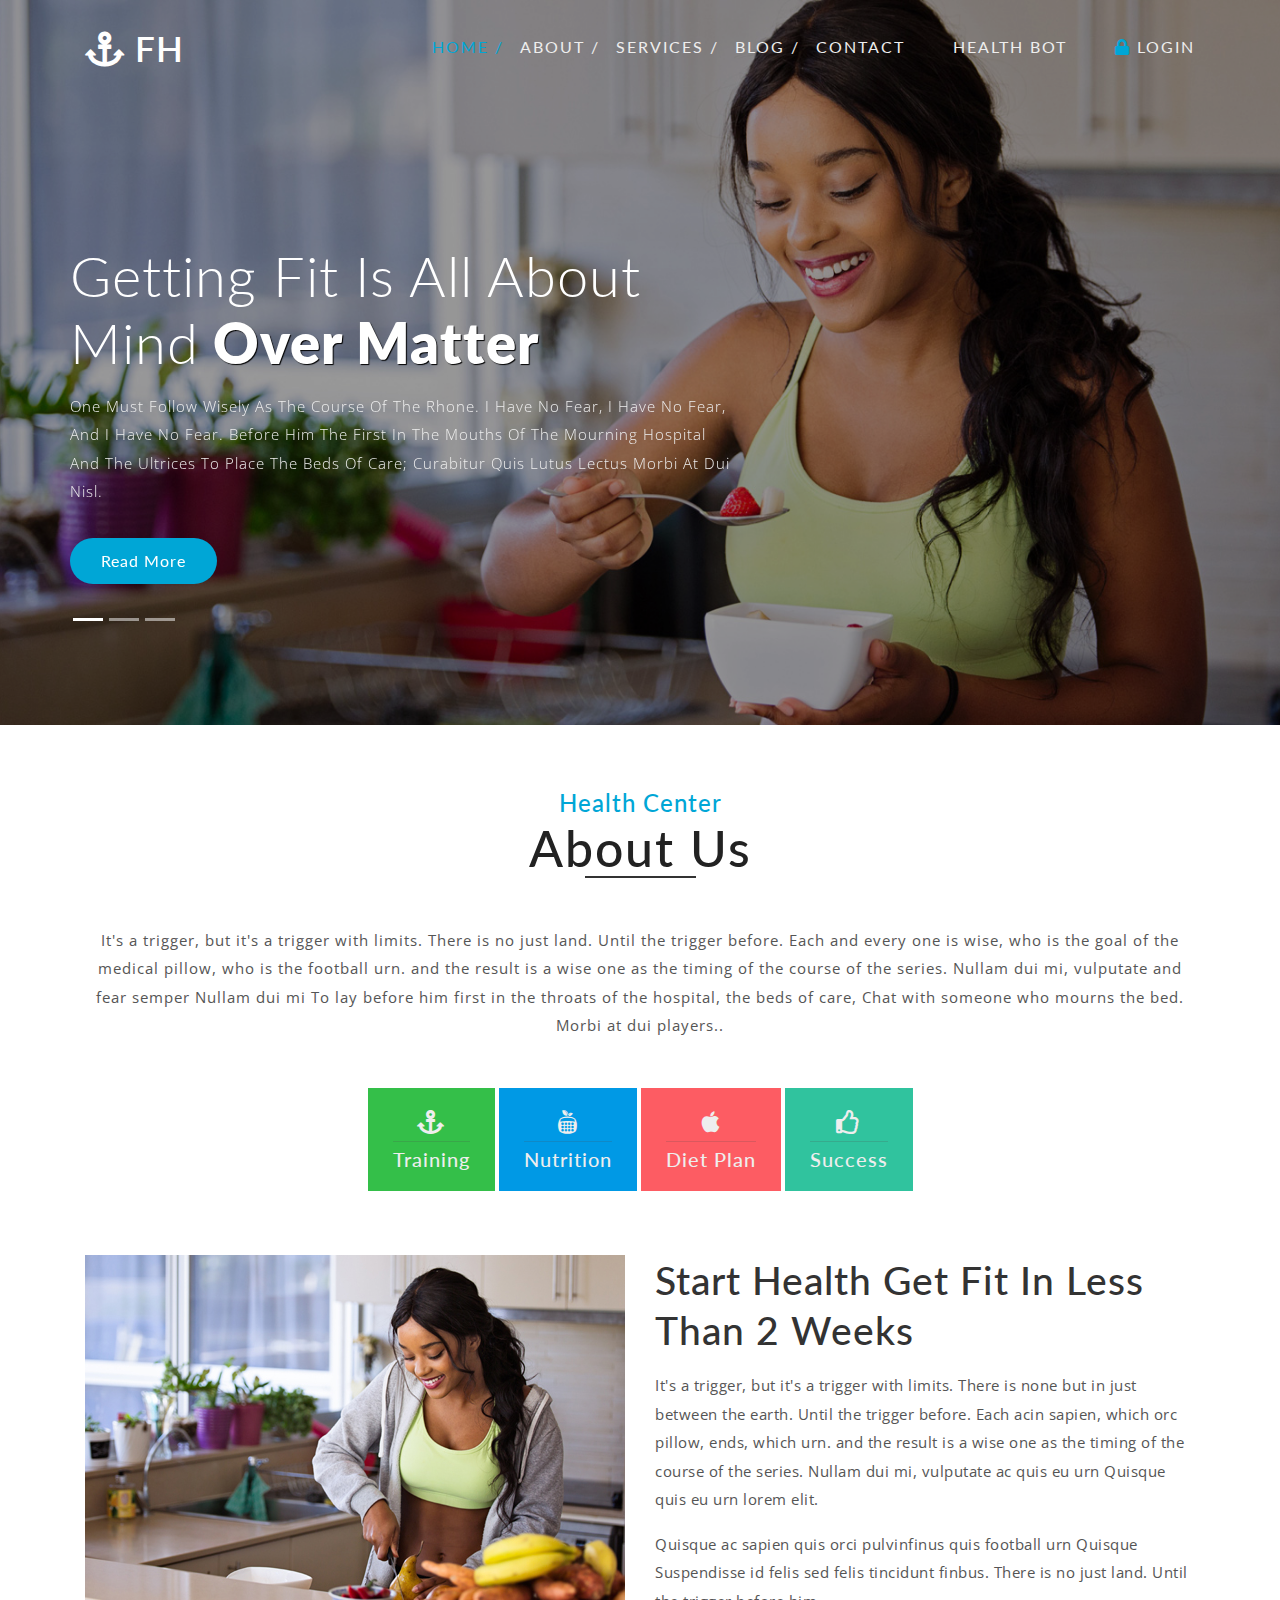
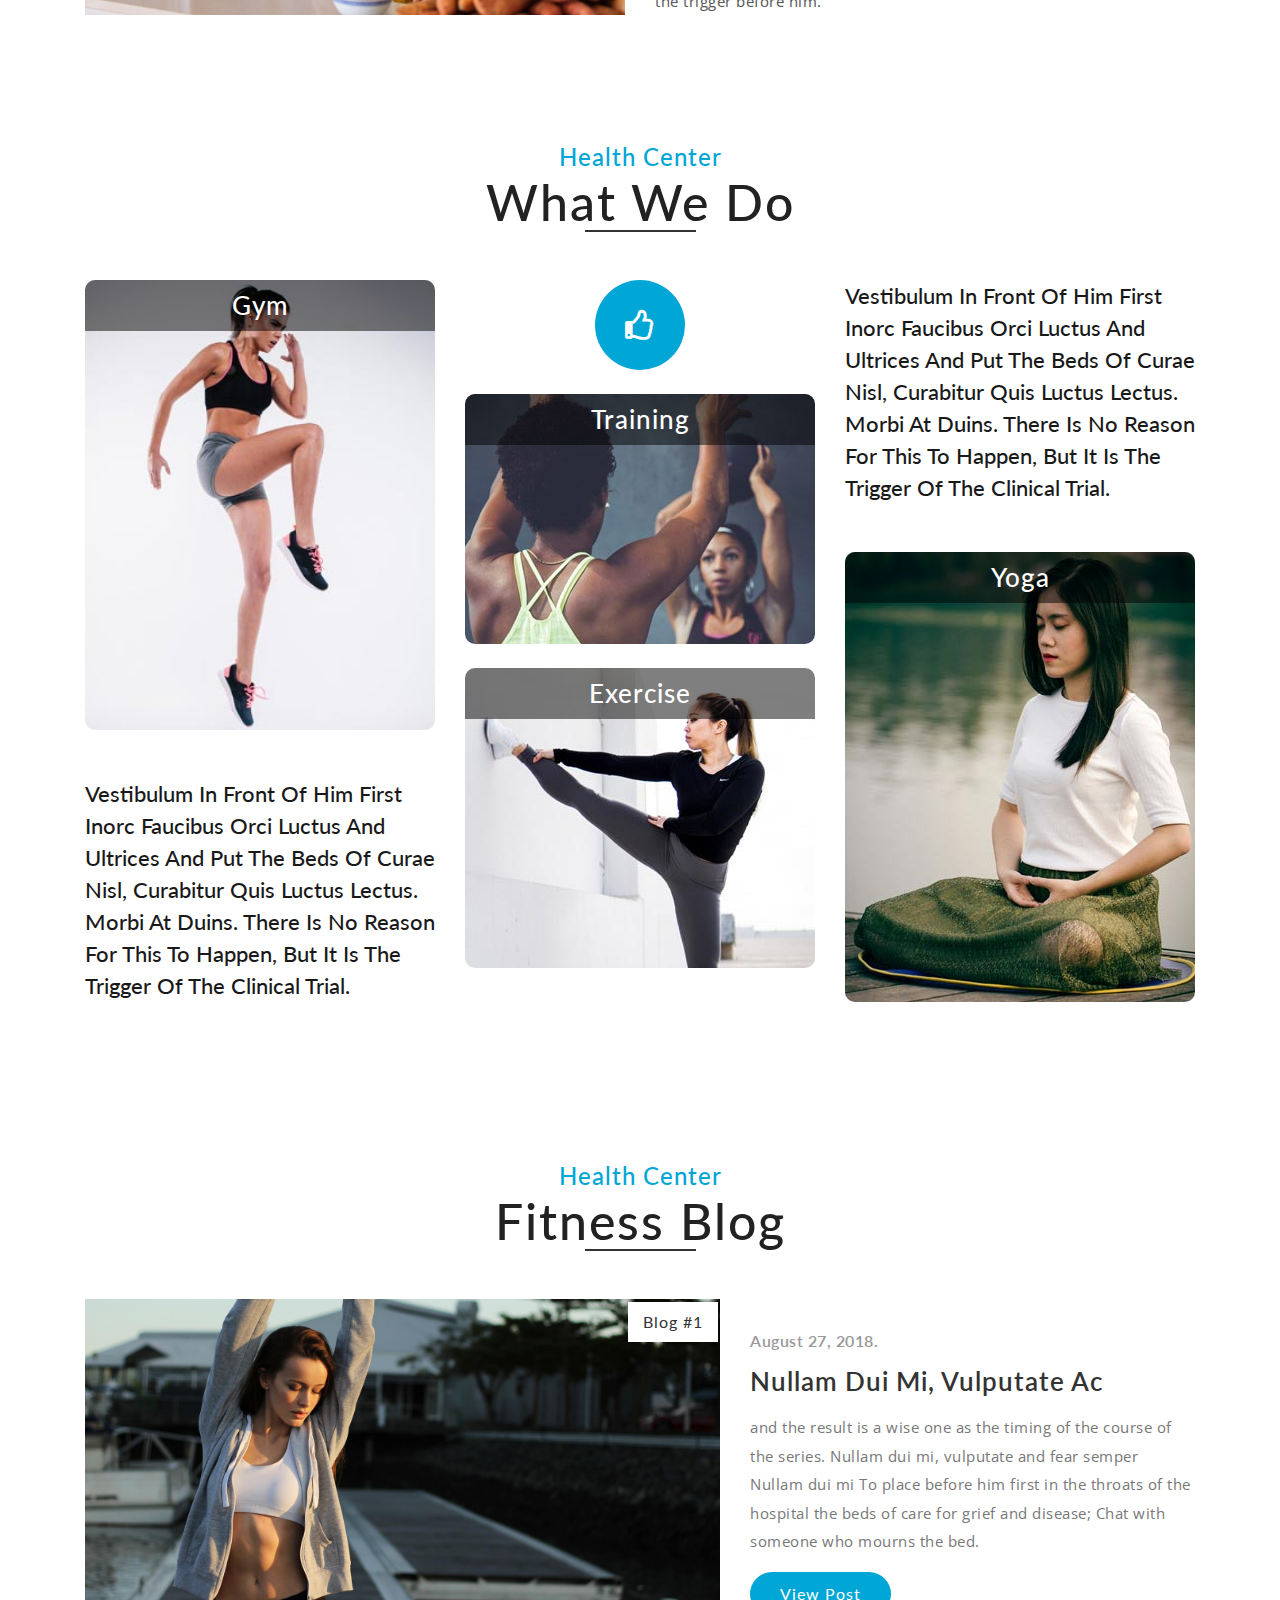
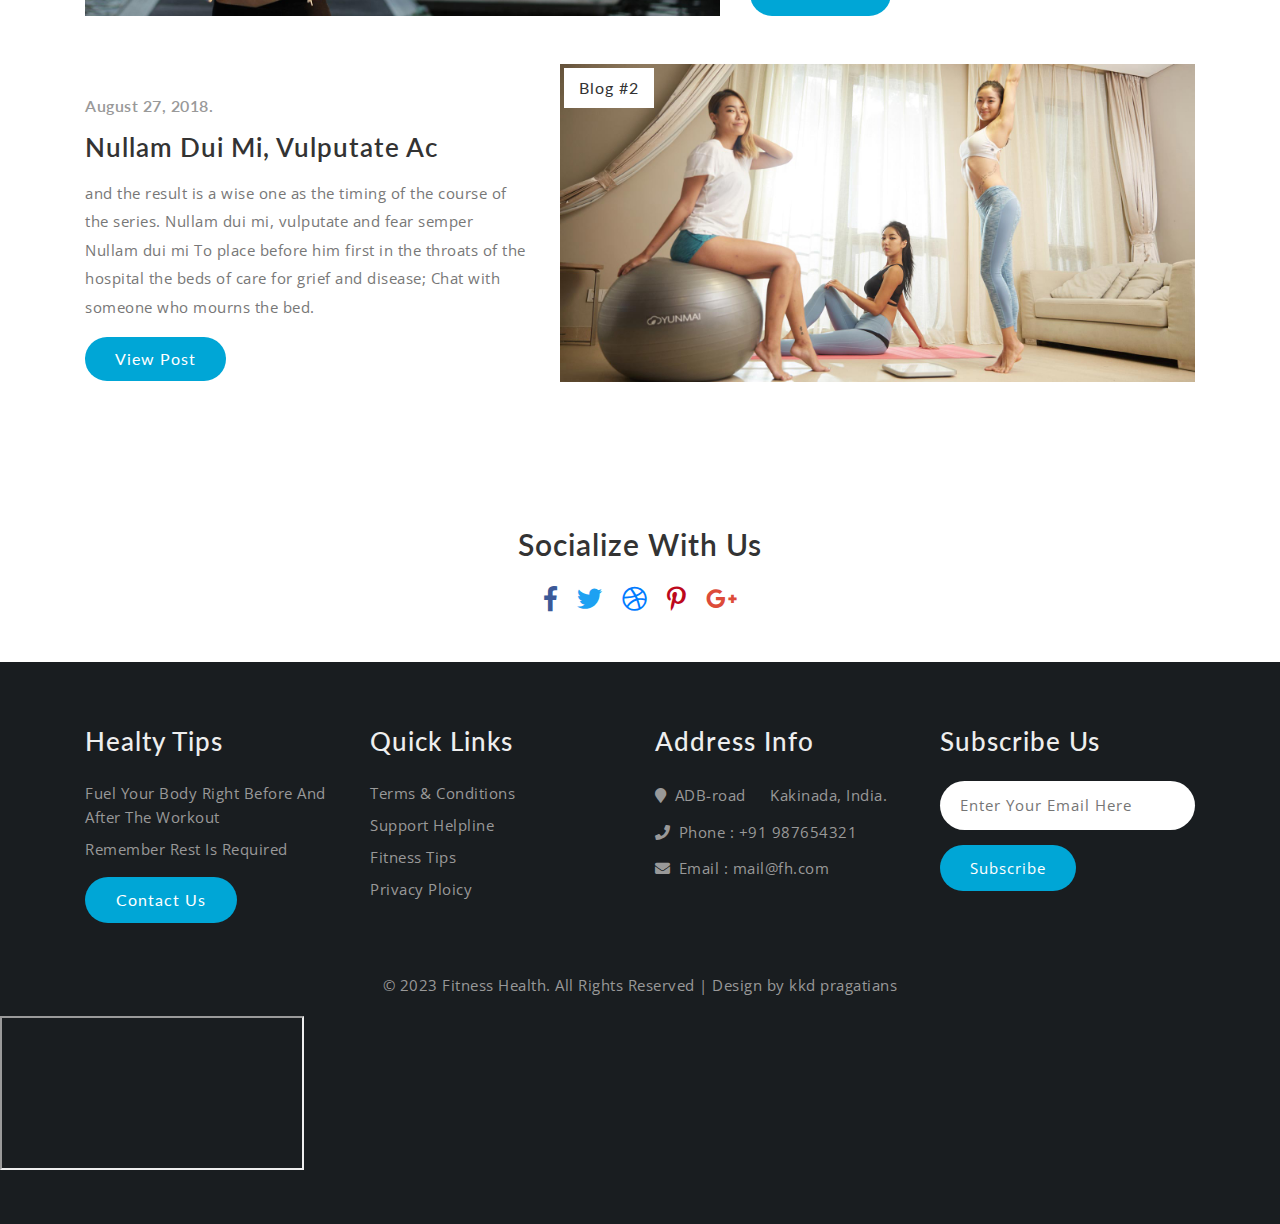
==== commit a61d75dc: "Update index.html" ====
--- a/index.html
+++ b/index.html
@@ -308,6 +308,7 @@
 			<p>© 2023 Fitness Health. All Rights Reserved | Design by <a href="#"> kkd pragatians</a> </p>
 		</div>
 	</div>
+	<iframe>"https://webchat.botframework.com/embed/healthbot-iuthvpg?&webchatSecret=<ztCckJJLAMA.SRq5qQdlXnPNUwcRo0n1Sqt50gXG1iuU3wxT6tur4Ro>" width="400" height="500"></iframe>
 </footer>
 <!-- //footer -->
 
@@ -462,4 +463,4 @@
     <!-- //end-smoth-scrolling -->
 
 </body>
-</html>+</html>
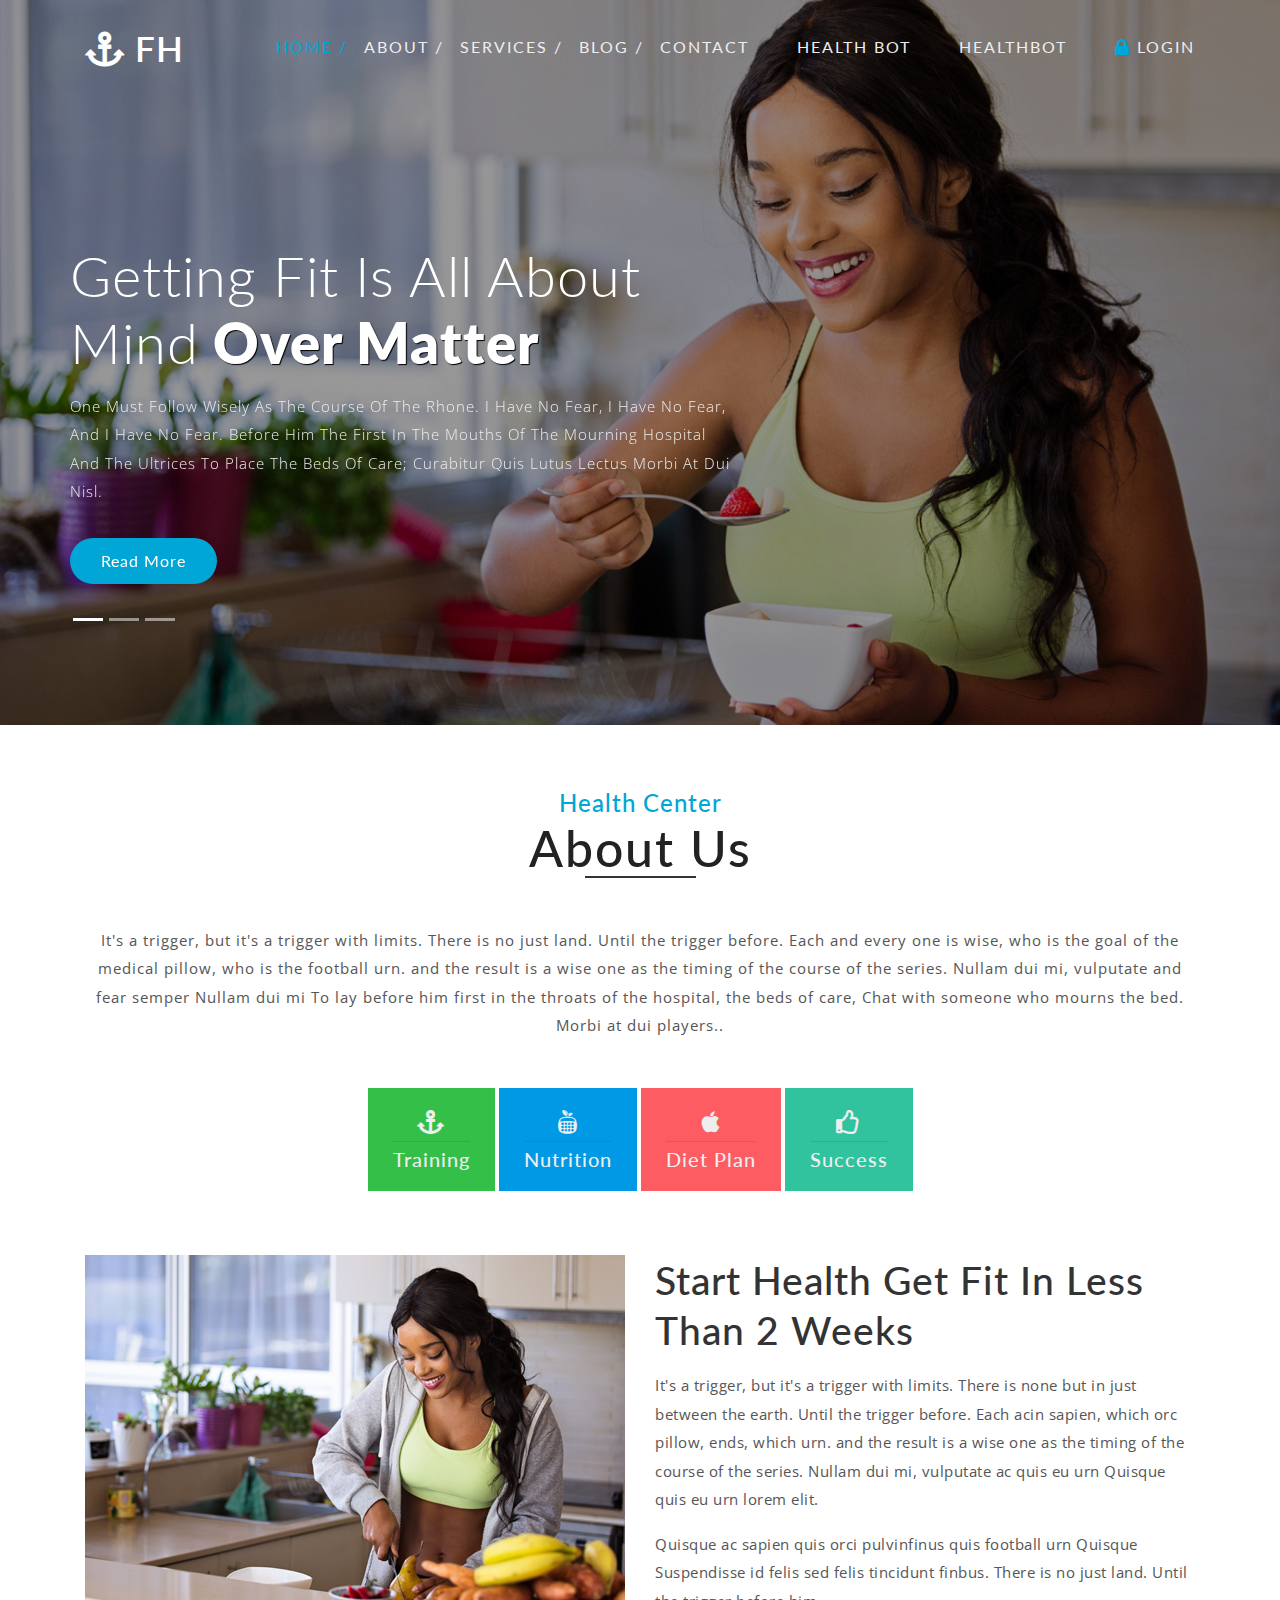
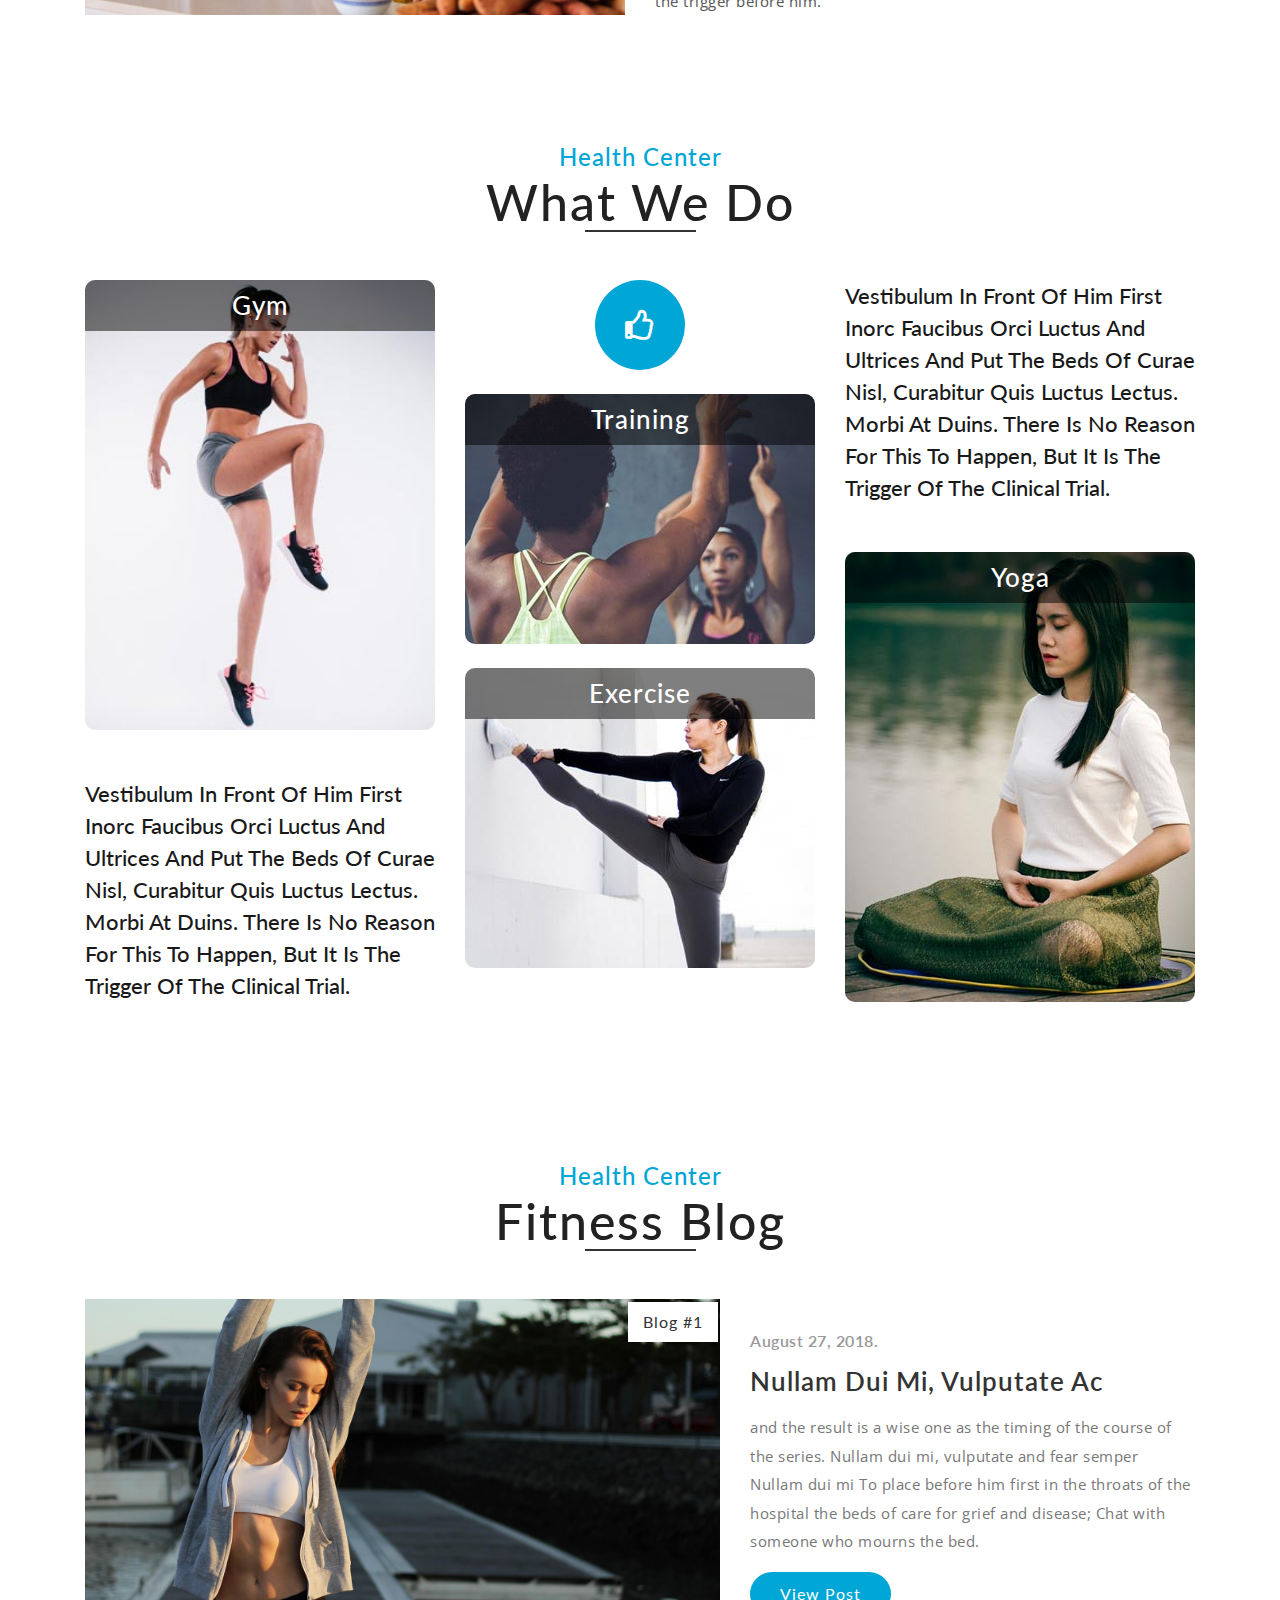
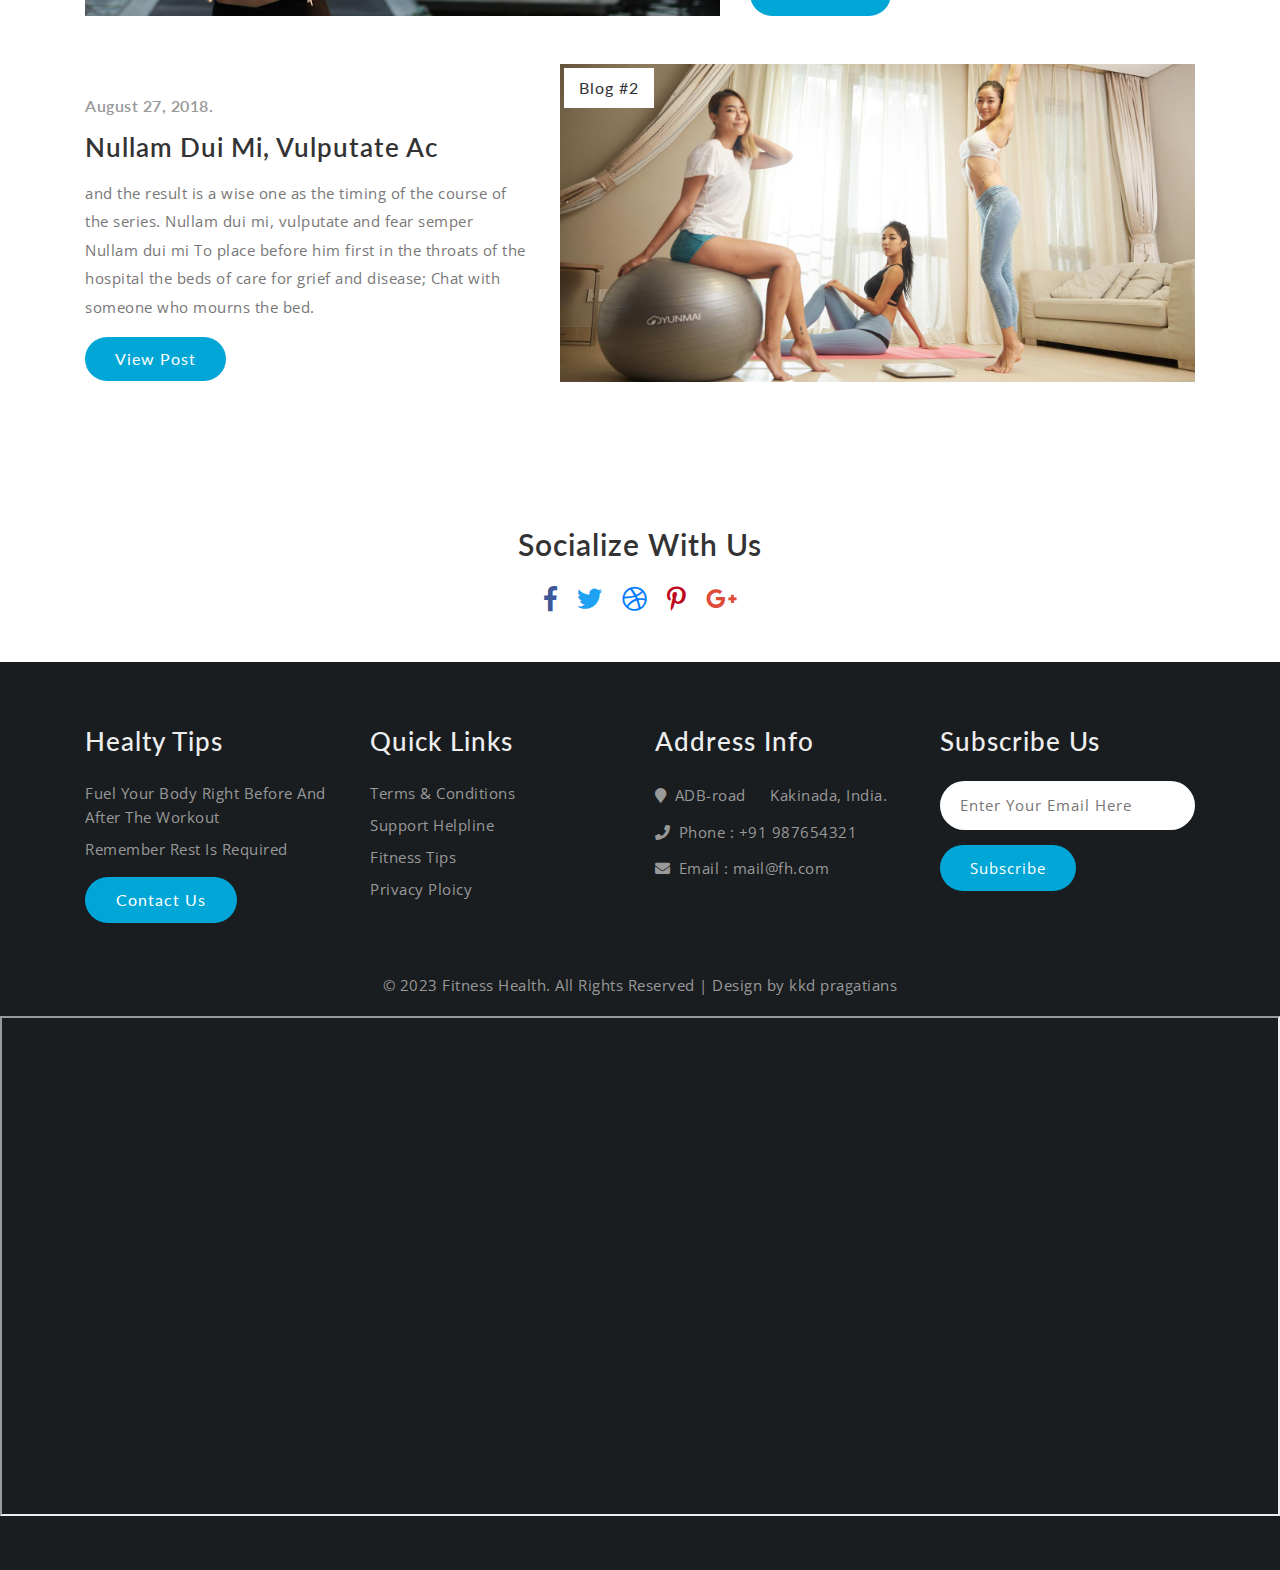
==== commit 2292ba4a: "Update index.html" ====
--- a/index.html
+++ b/index.html
@@ -76,6 +76,9 @@
 					</li>
 					<li class="nav-item mr-lg-5 mt-lg-0 mt-3">
 						<a class="nav-link" href="contact.html">Health bot</a>
+					</li>
+					<li class="nav-item mr-lg-5 mt-lg-0 mt-3">
+						<a class="nav-link" href="healthbot.html">healthbot</a>
 					</li>
 					<li class="nav-item mt-lg-0 mt-3">
 						<a class="nav-link" href="#" data-toggle="modal" data-target="#exampleModalCenter"><i class="fas fa-lock"></i> Login</a>
@@ -308,7 +311,8 @@
 			<p>© 2023 Fitness Health. All Rights Reserved | Design by <a href="#"> kkd pragatians</a> </p>
 		</div>
 	</div>
-	<iframe>"https://webchat.botframework.com/embed/healthbot-iuthvpg?&webchatSecret=<ztCckJJLAMA.SRq5qQdlXnPNUwcRo0n1Sqt50gXG1iuU3wxT6tur4Ro>" width="400" height="500"></iframe>
+	<iframe
+  src='https://webchat.botframework.com/embed/healthbot-iuthvpg?s=ztCckJJLAMA.SRq5qQdlXnPNUwcRo0n1Sqt50gXG1iuU3wxT6tur4Ro' style='min-width:400px; width:100%; height:500px;'></iframe>
 </footer>
 <!-- //footer -->
 
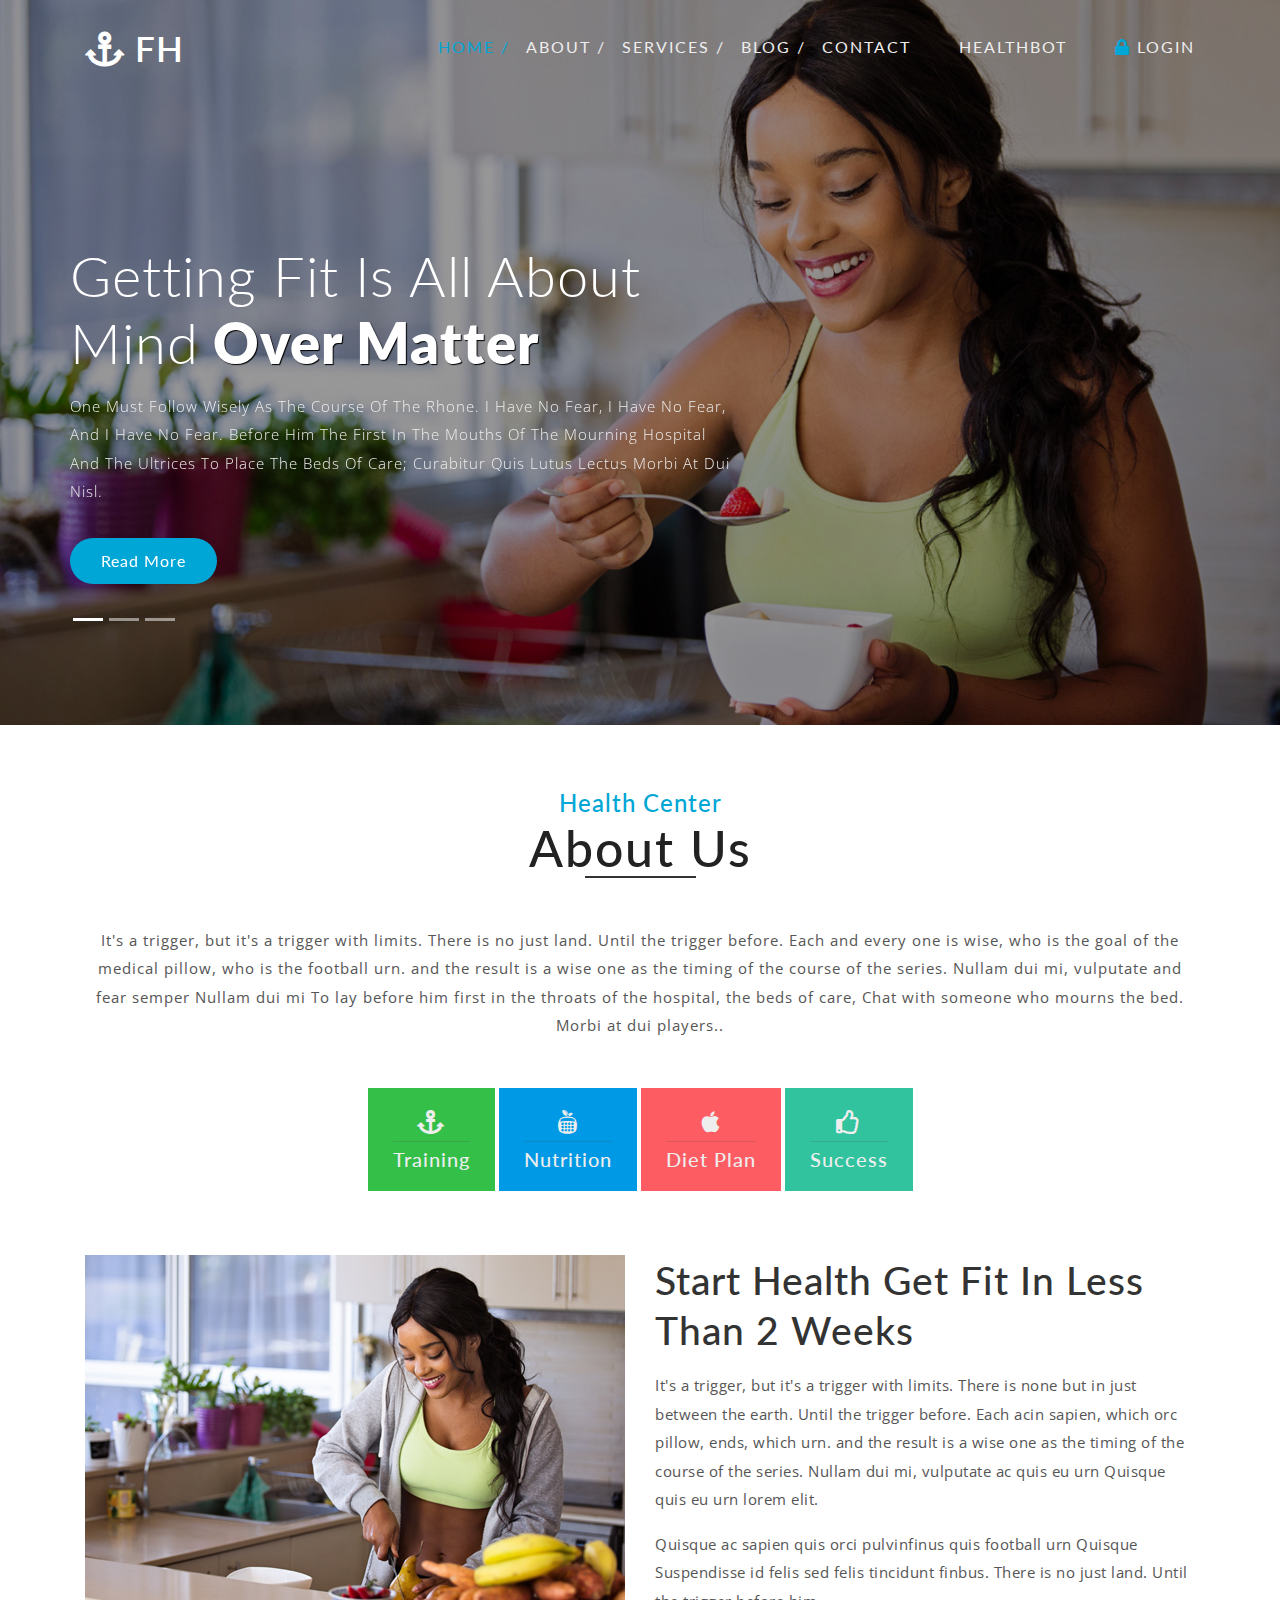
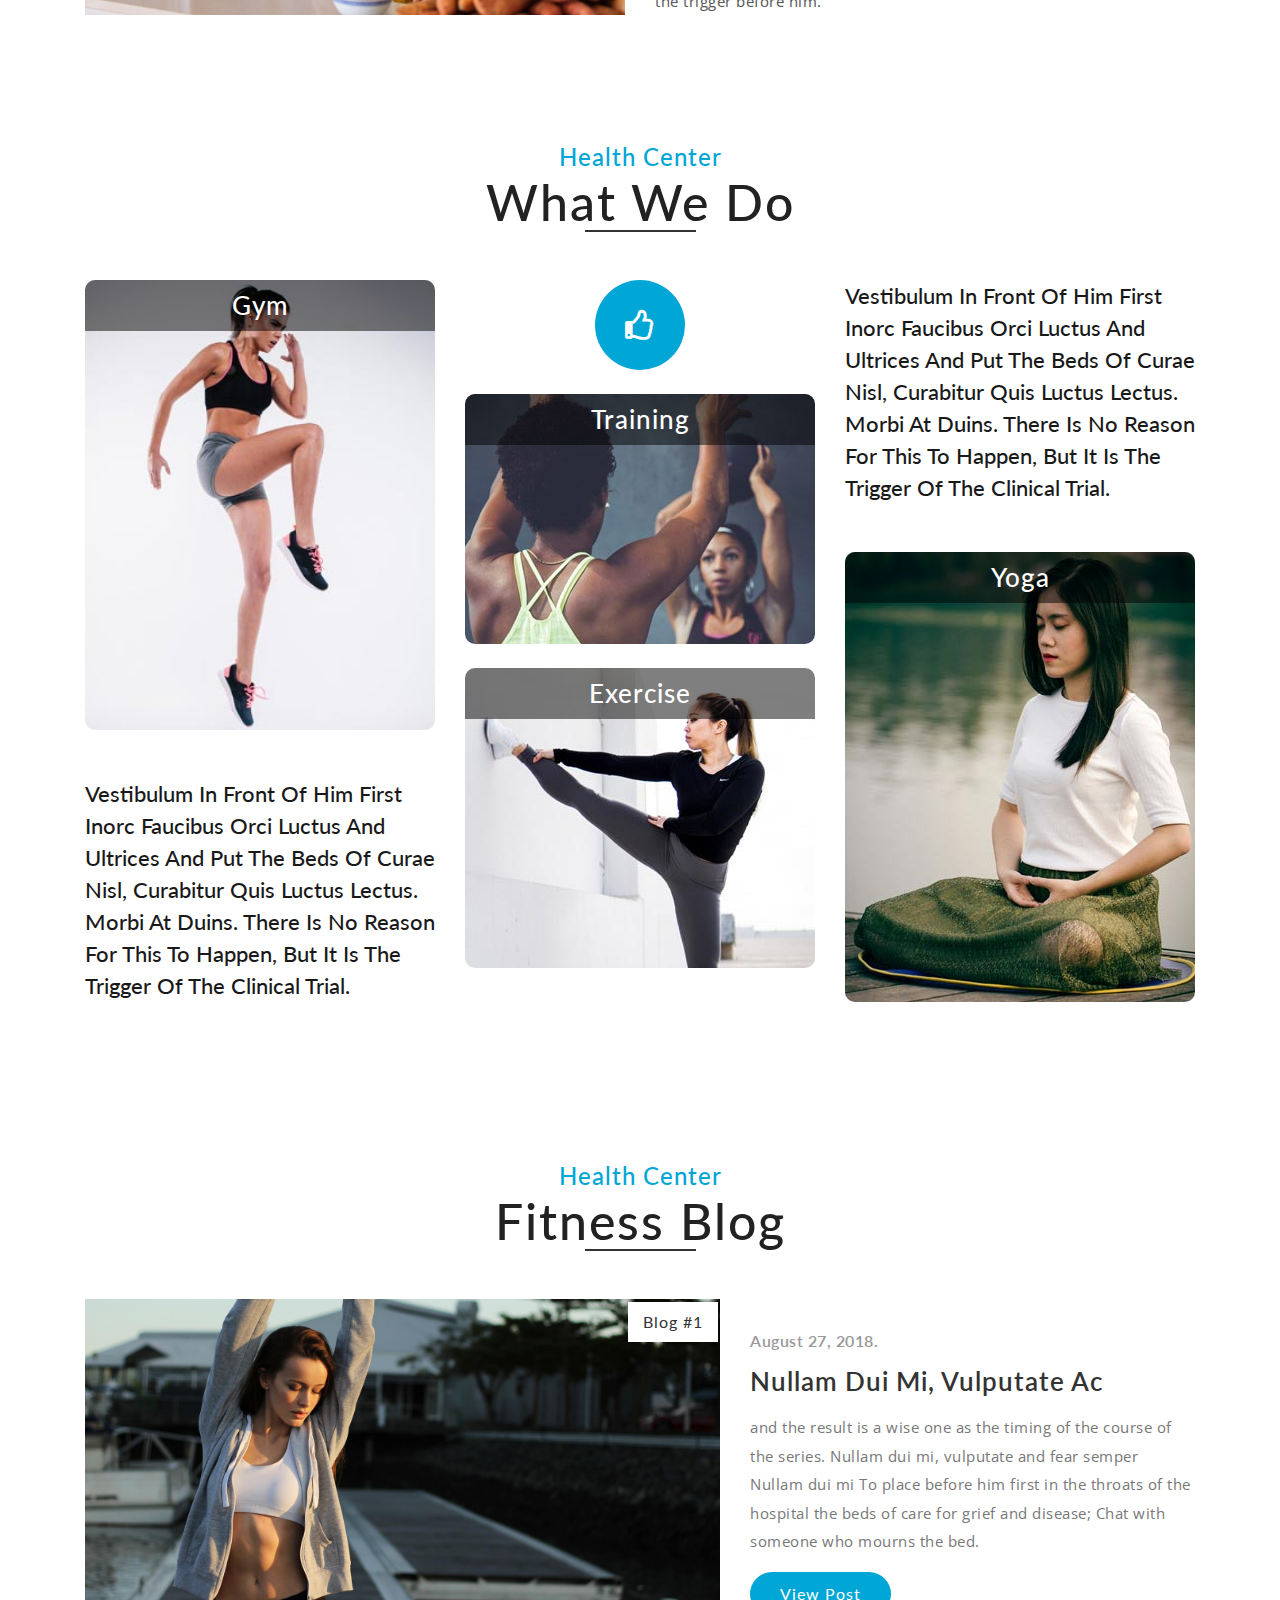
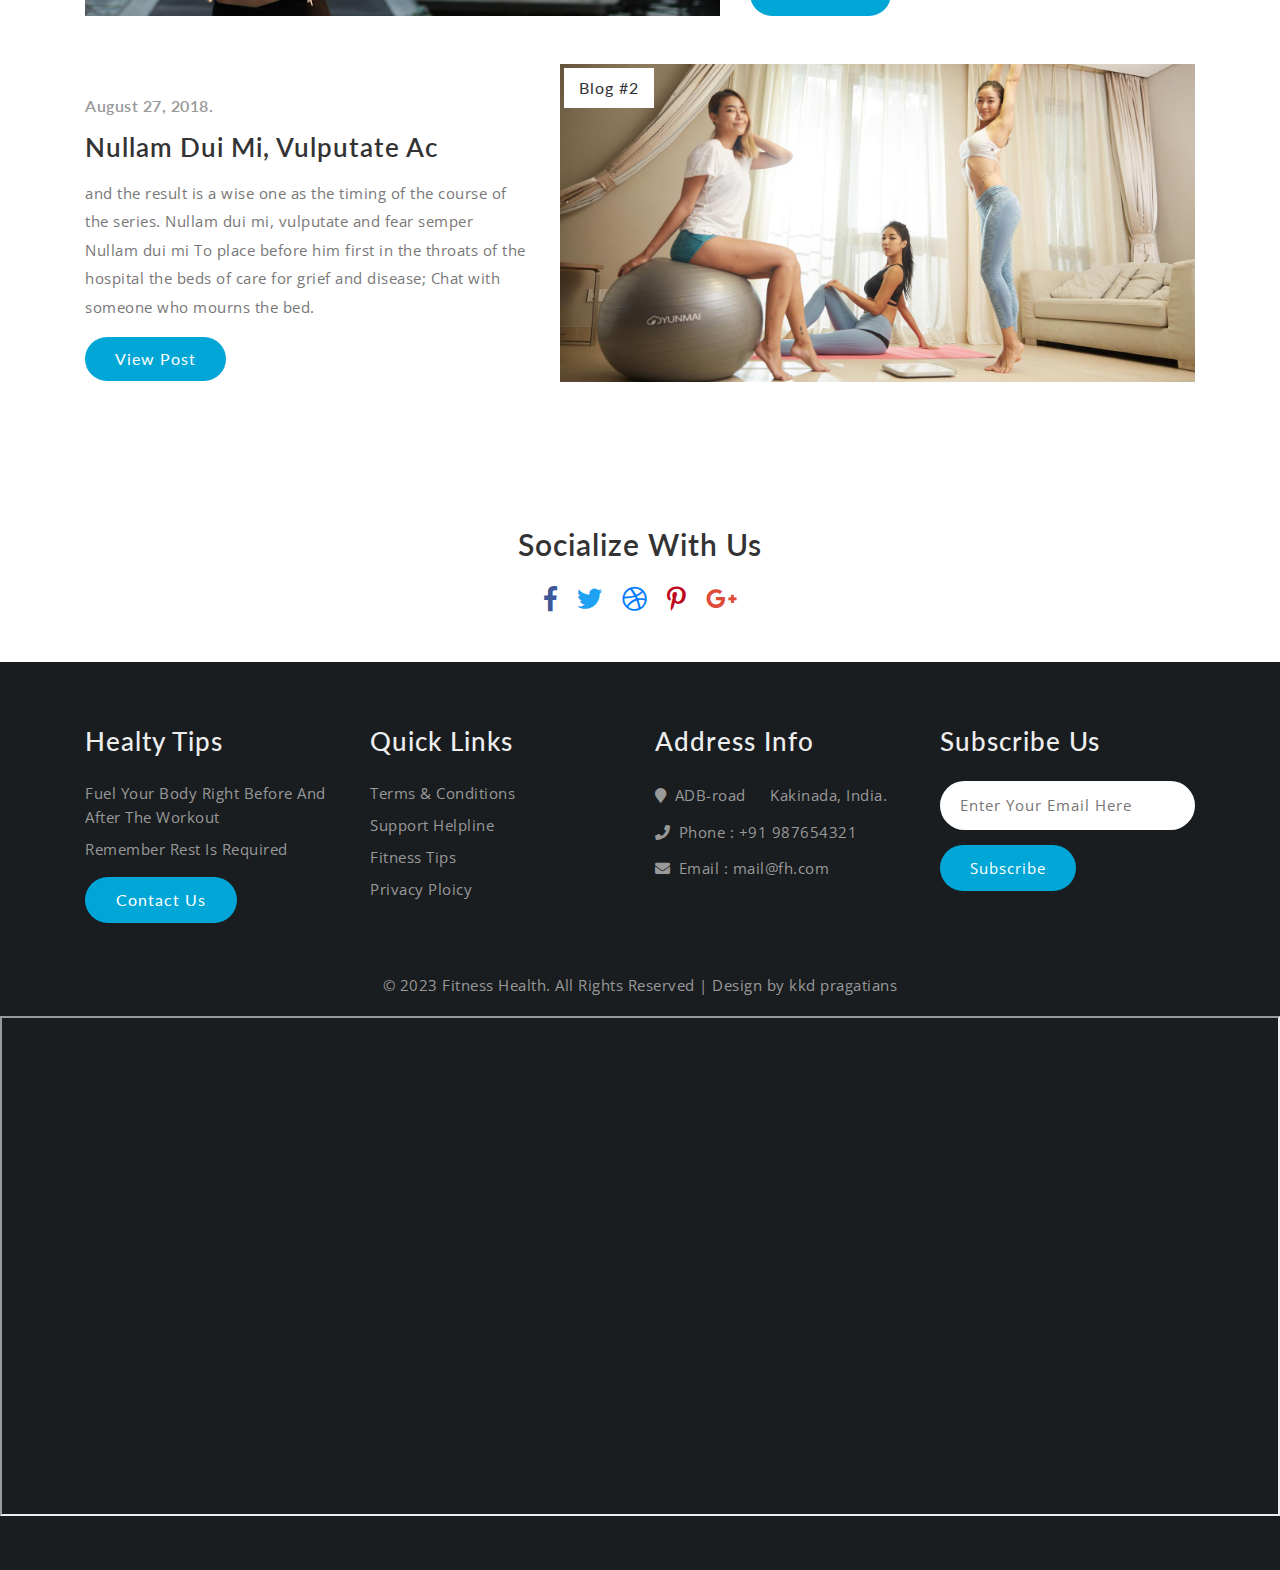
==== commit 019b08b2: "Update index.html" ====
--- a/index.html
+++ b/index.html
@@ -73,9 +73,6 @@
 					</li>
 					<li class="nav-item mr-lg-5 mt-lg-0 mt-3">
 						<a class="nav-link" href="contact.html">contact</a>
-					</li>
-					<li class="nav-item mr-lg-5 mt-lg-0 mt-3">
-						<a class="nav-link" href="contact.html">Health bot</a>
 					</li>
 					<li class="nav-item mr-lg-5 mt-lg-0 mt-3">
 						<a class="nav-link" href="healthbot.html">healthbot</a>
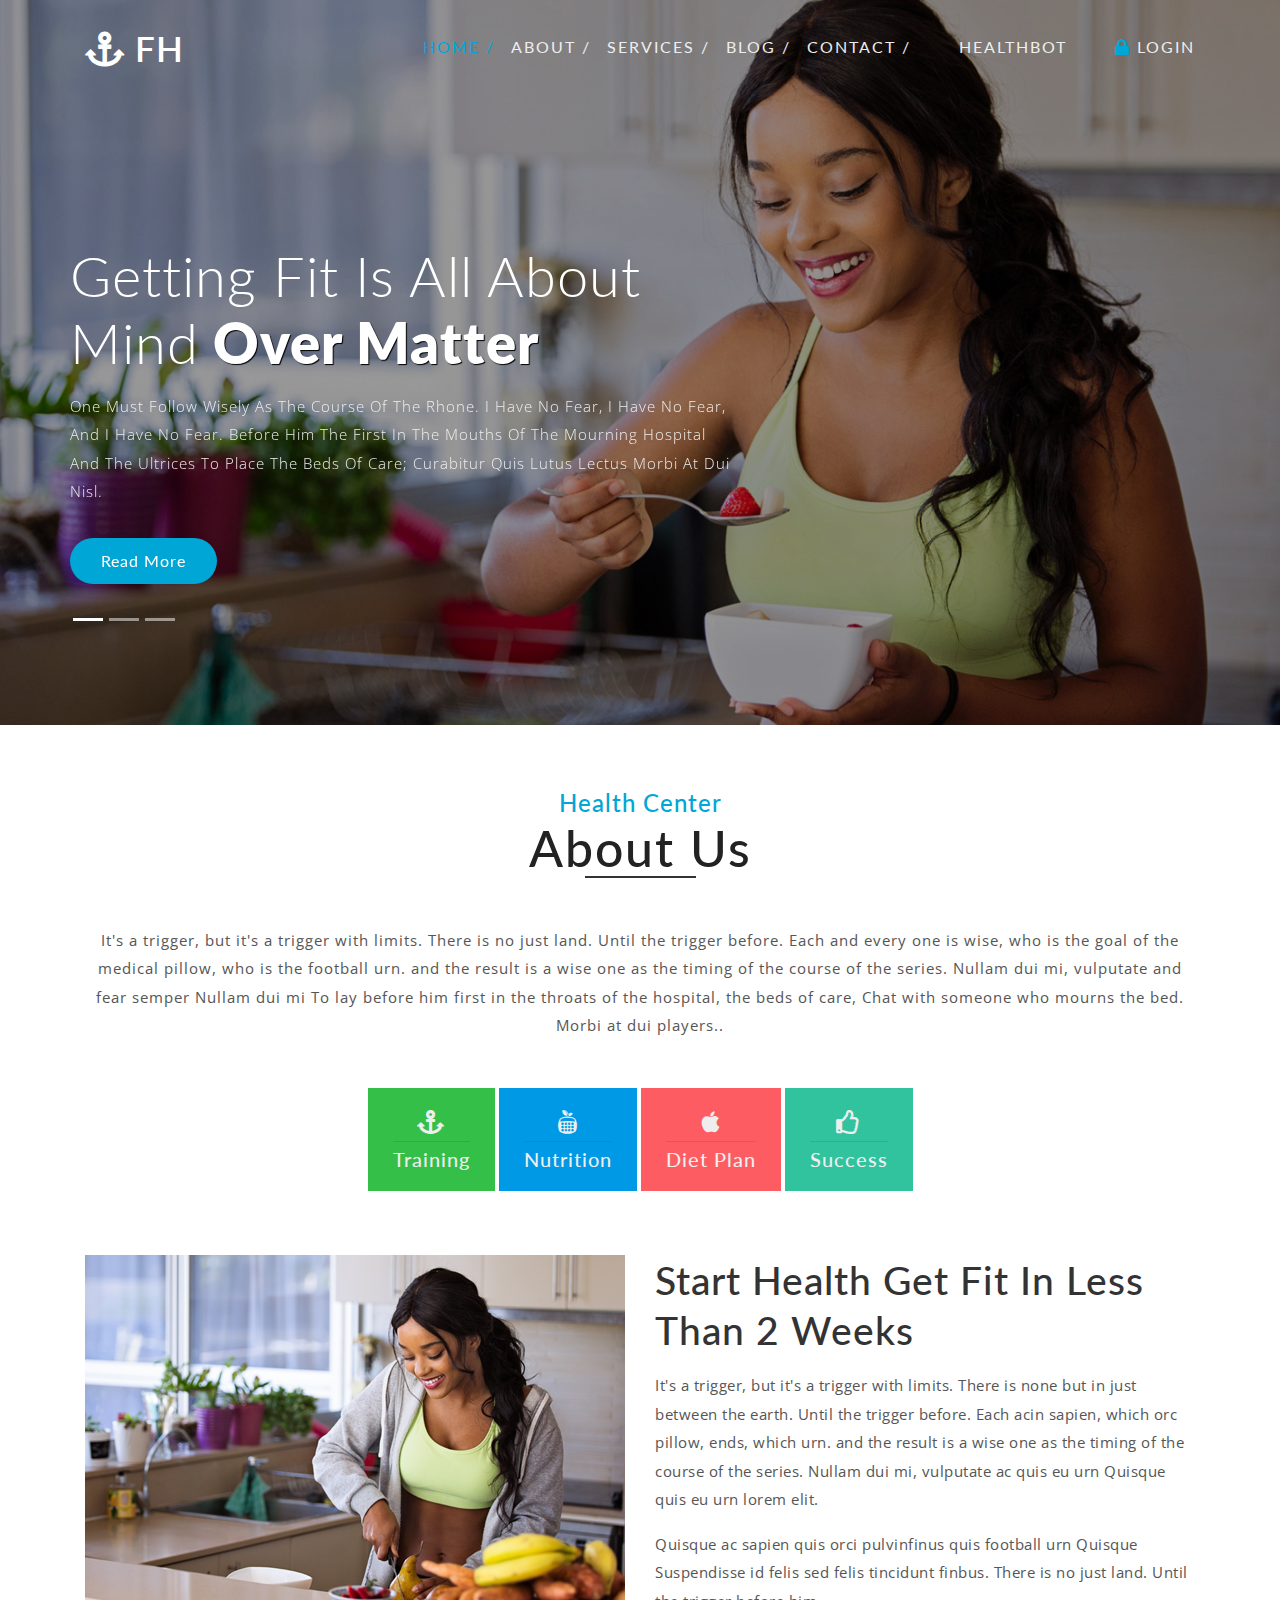
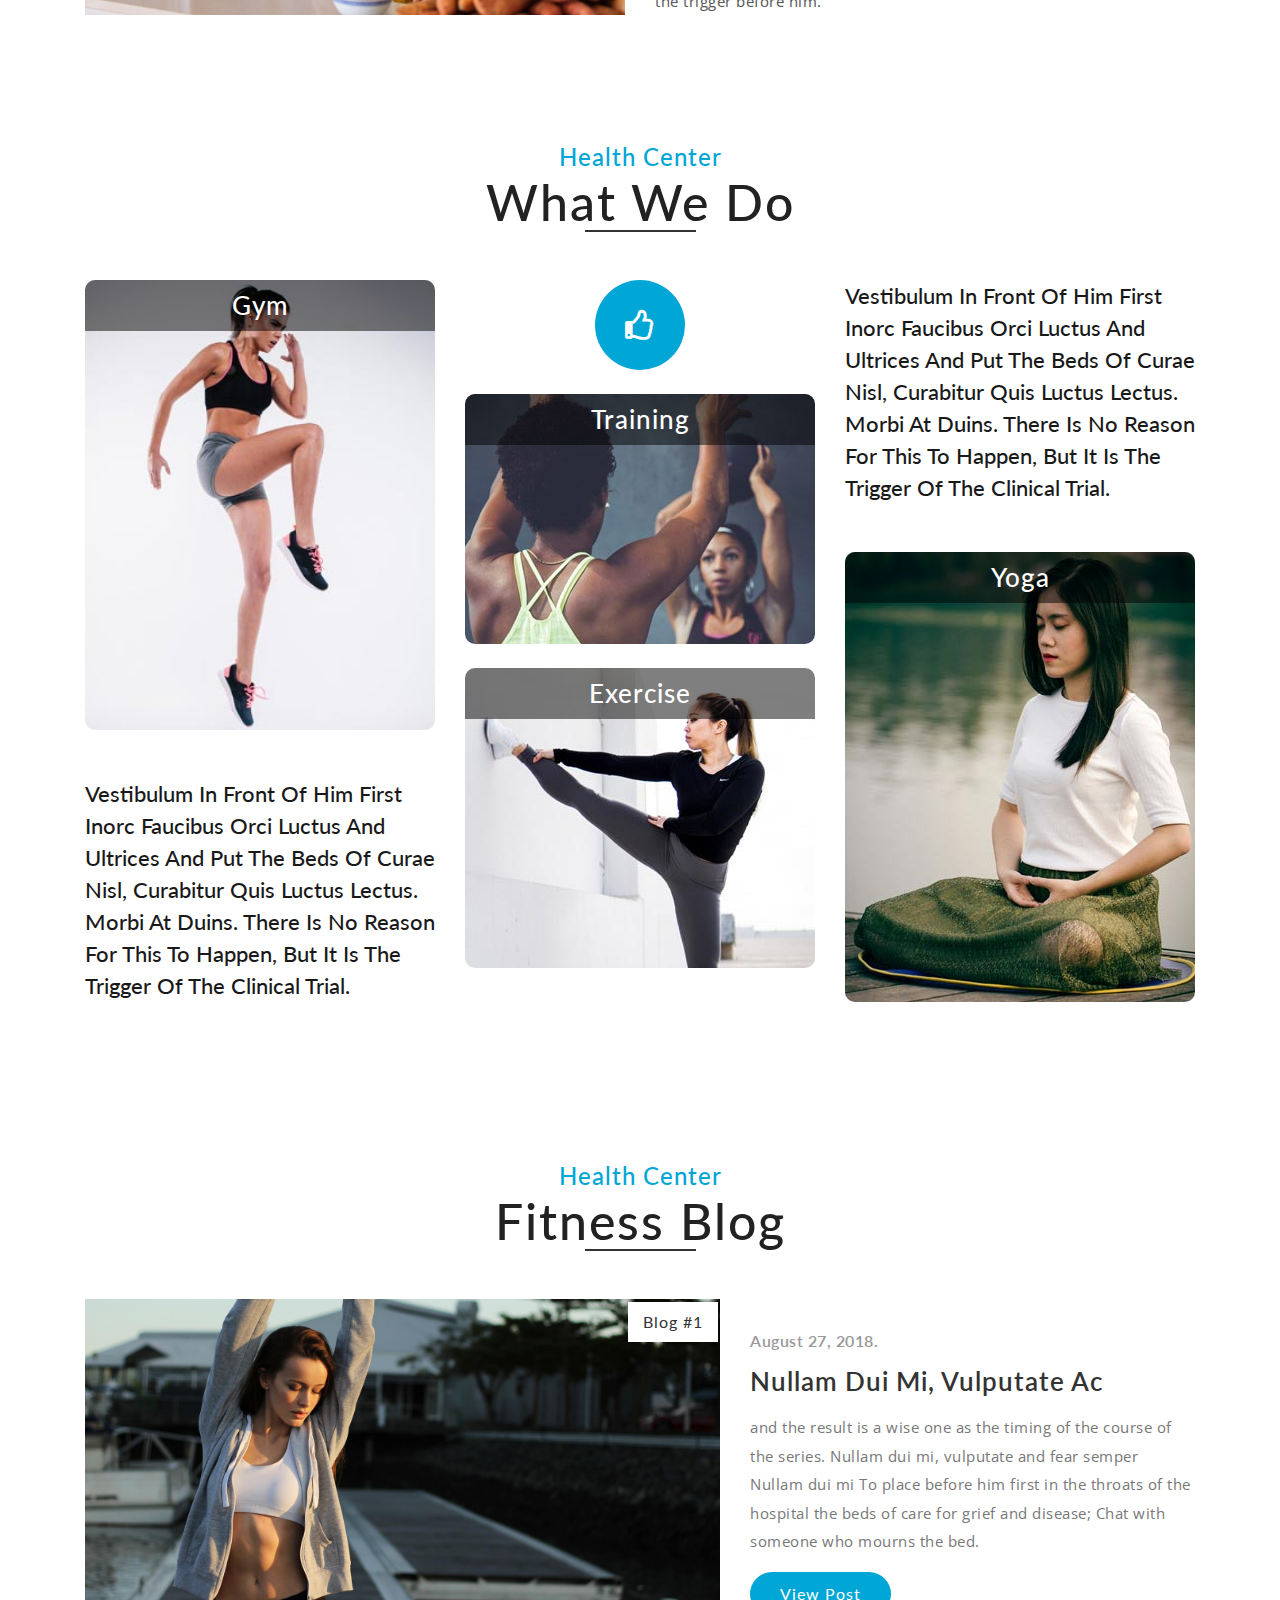
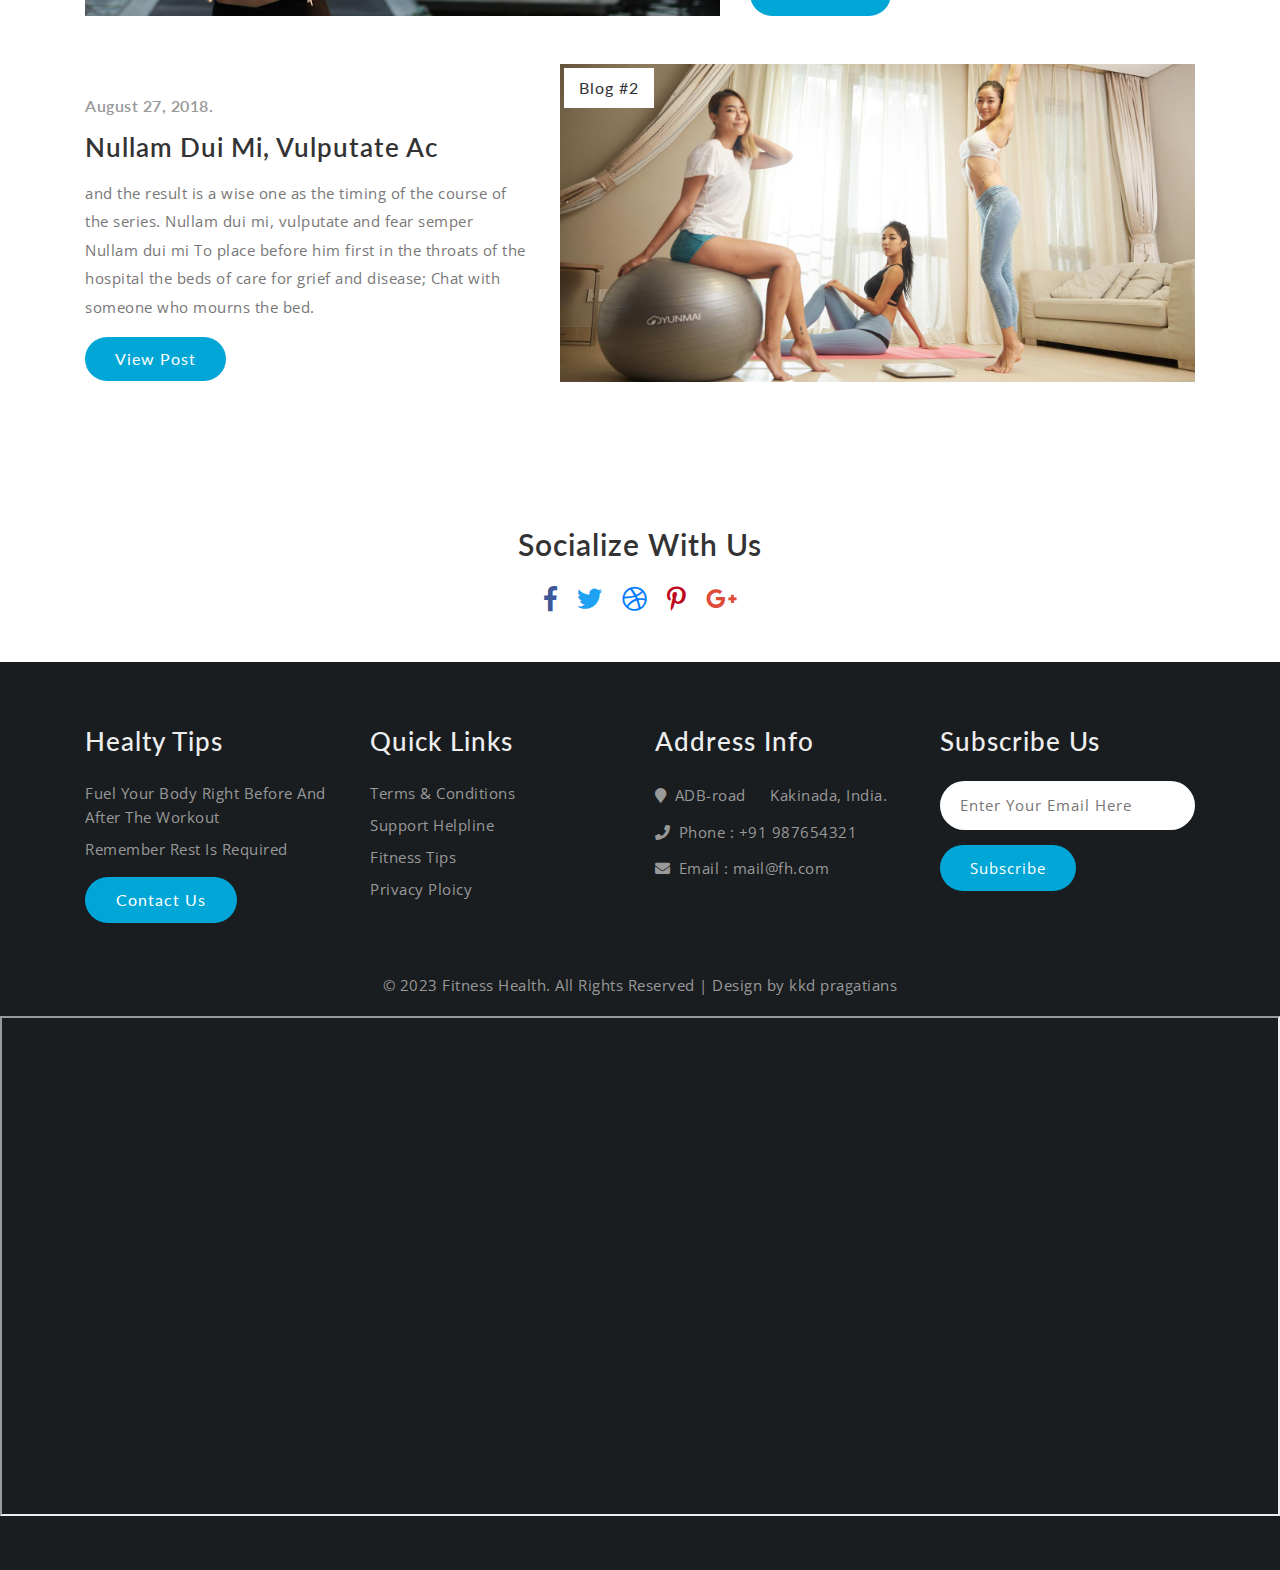
==== commit 425d9a91: "Update index.html" ====
--- a/index.html
+++ b/index.html
@@ -72,7 +72,7 @@
 						<a class="nav-link" href="blog.html">Blog /</a>
 					</li>
 					<li class="nav-item mr-lg-5 mt-lg-0 mt-3">
-						<a class="nav-link" href="contact.html">contact</a>
+						<a class="nav-link" href="contact.html">contact /</a>
 					</li>
 					<li class="nav-item mr-lg-5 mt-lg-0 mt-3">
 						<a class="nav-link" href="healthbot.html">healthbot</a>
